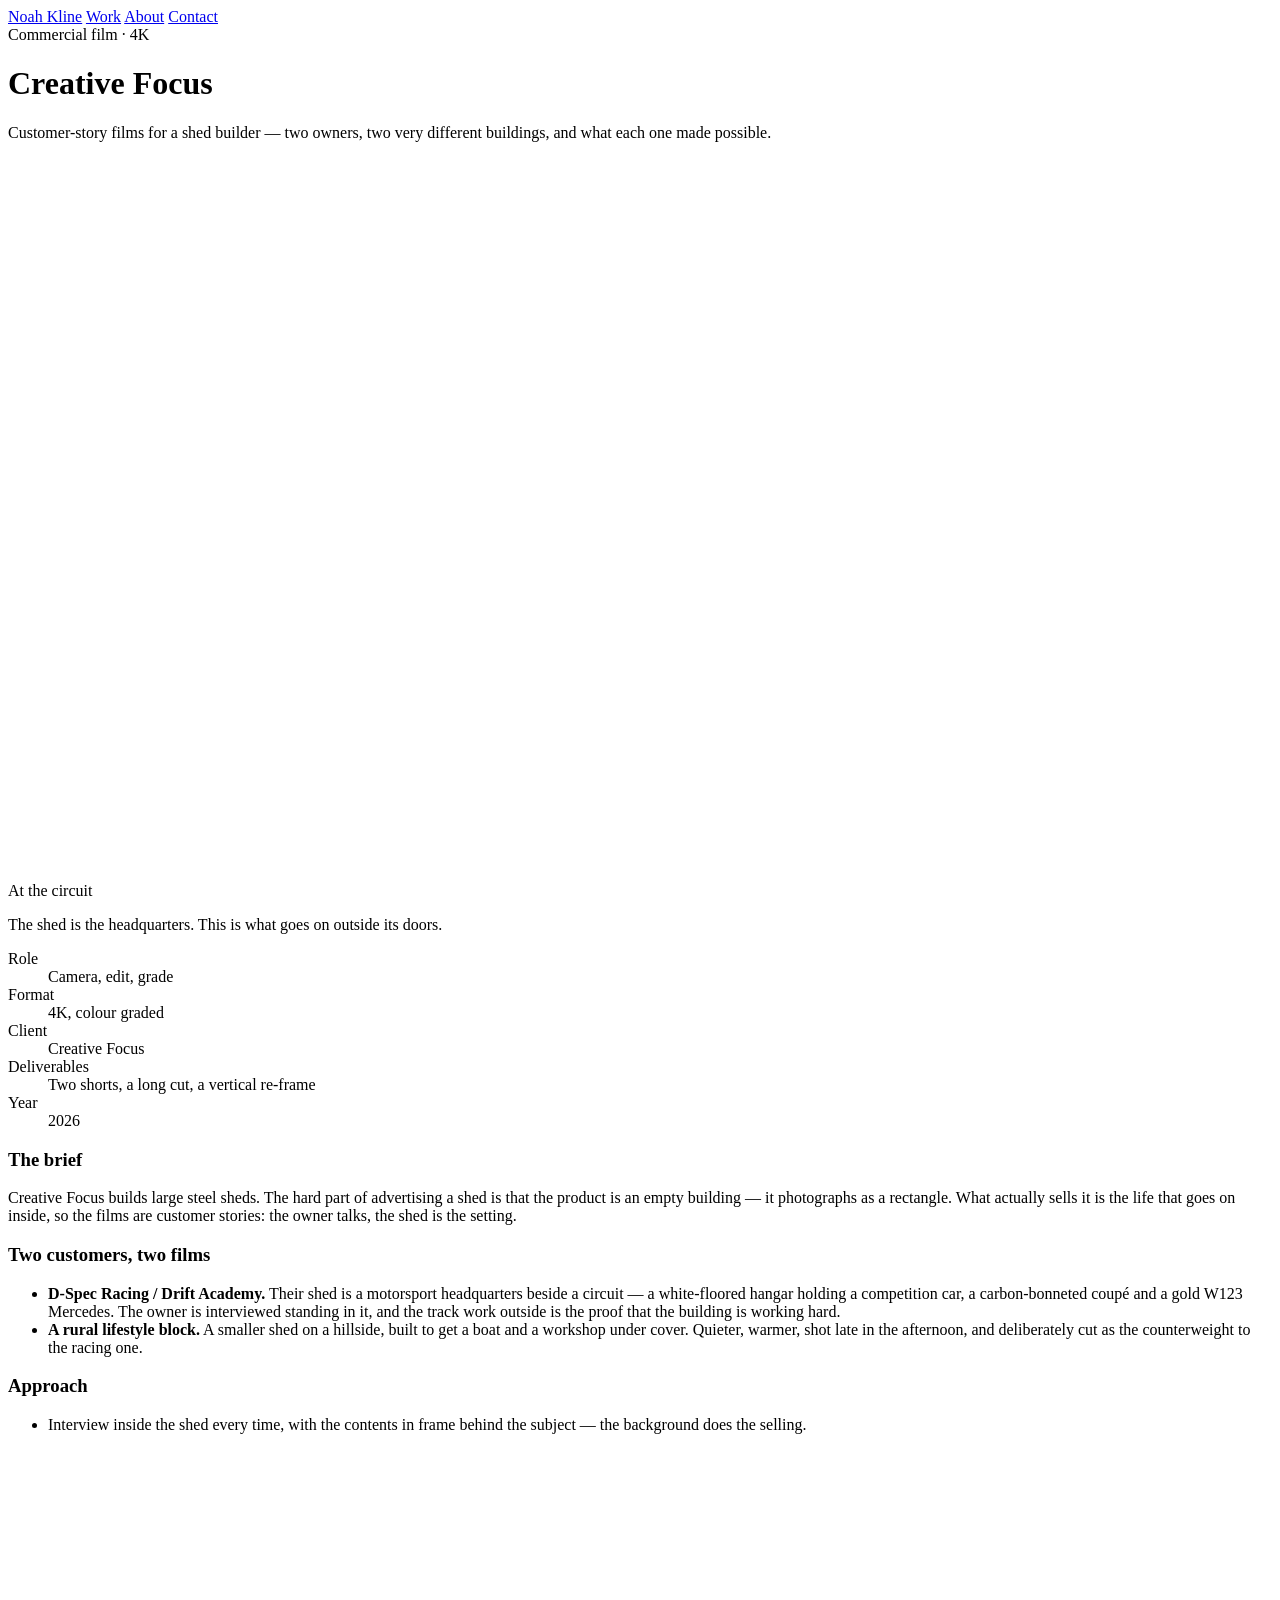
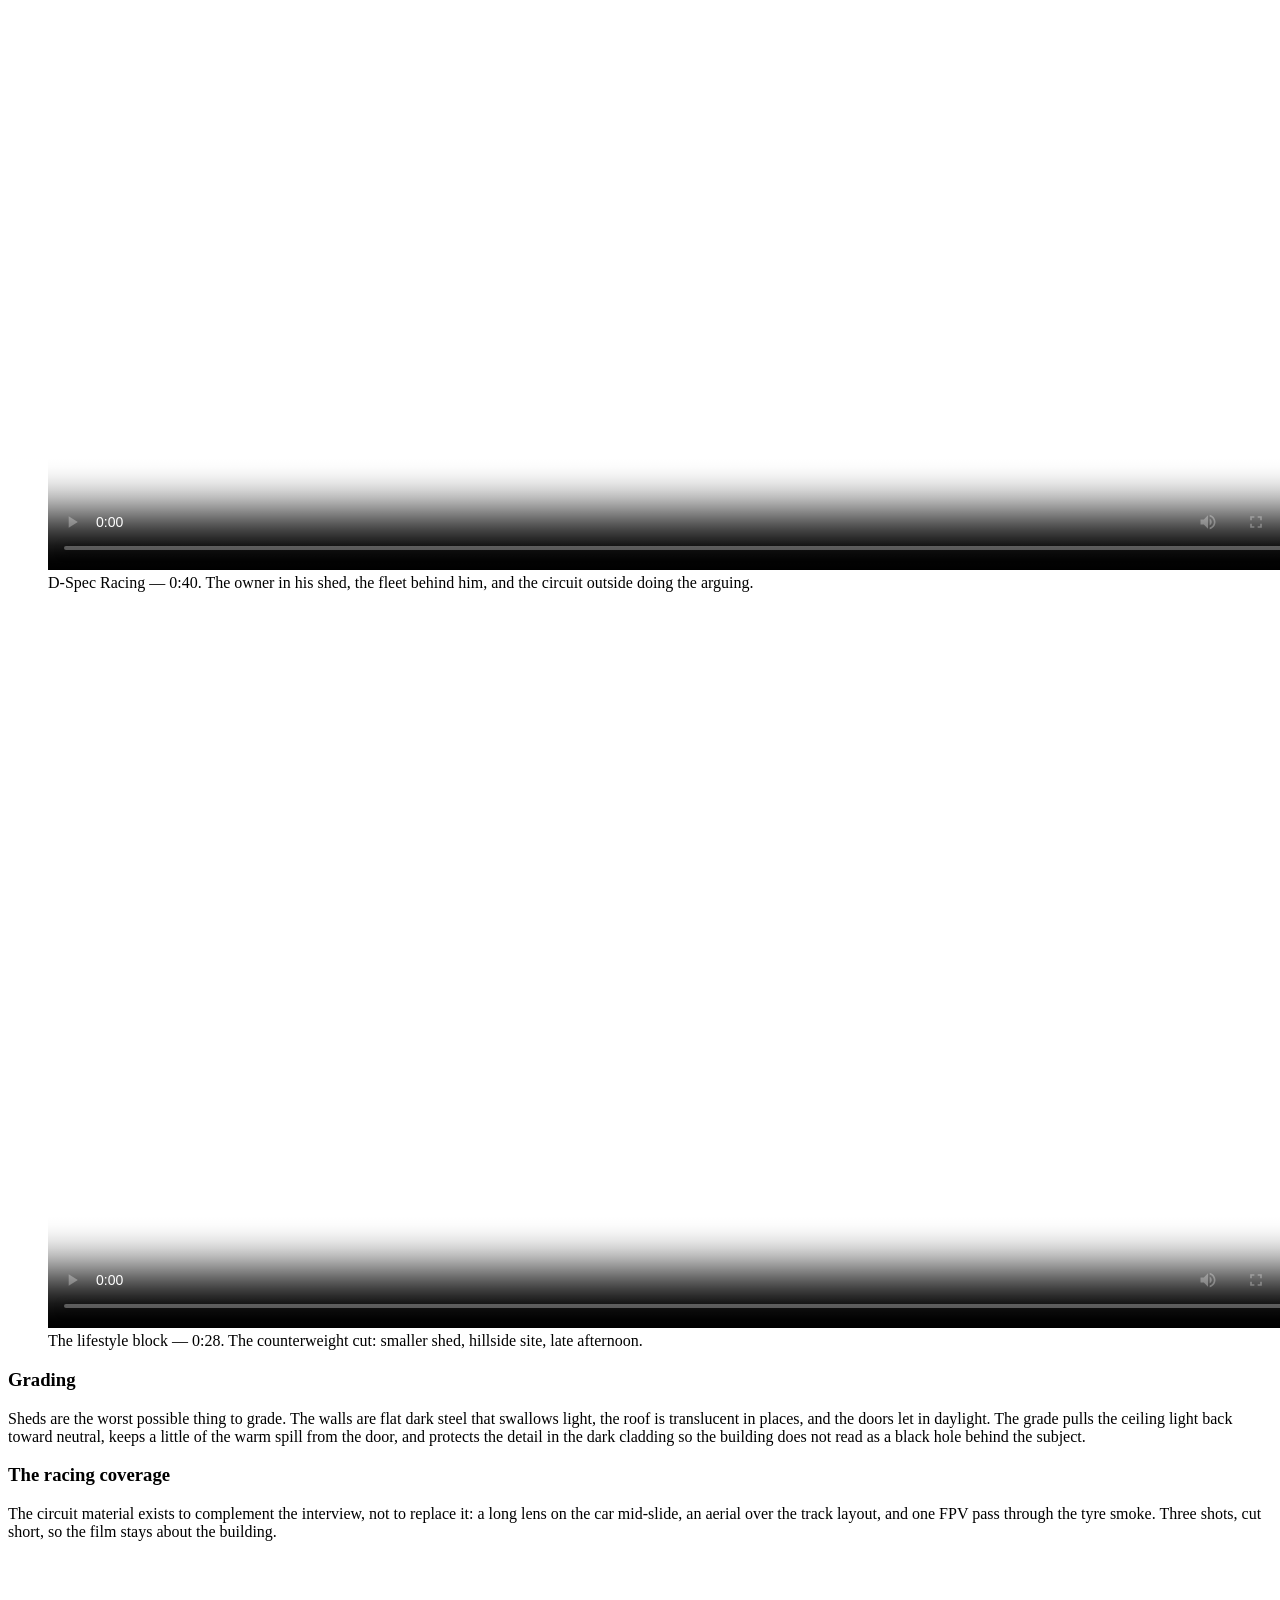
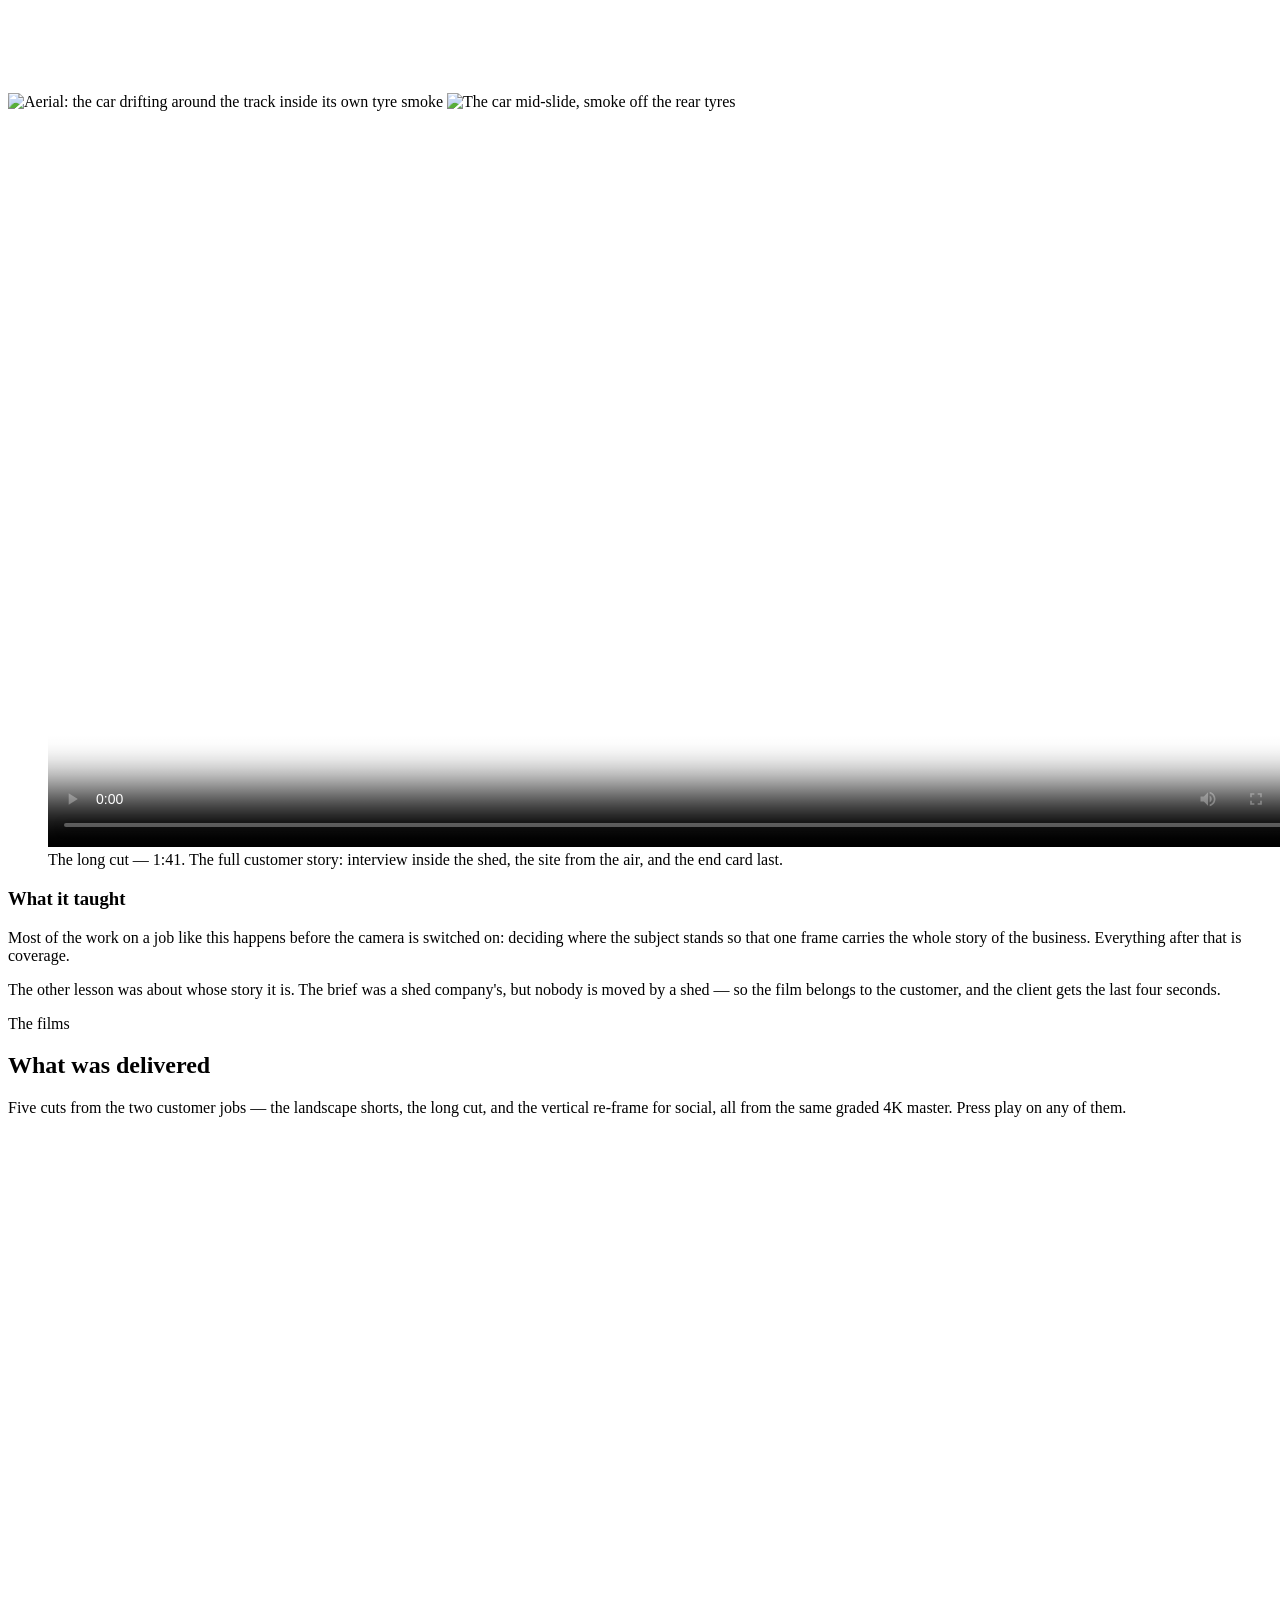
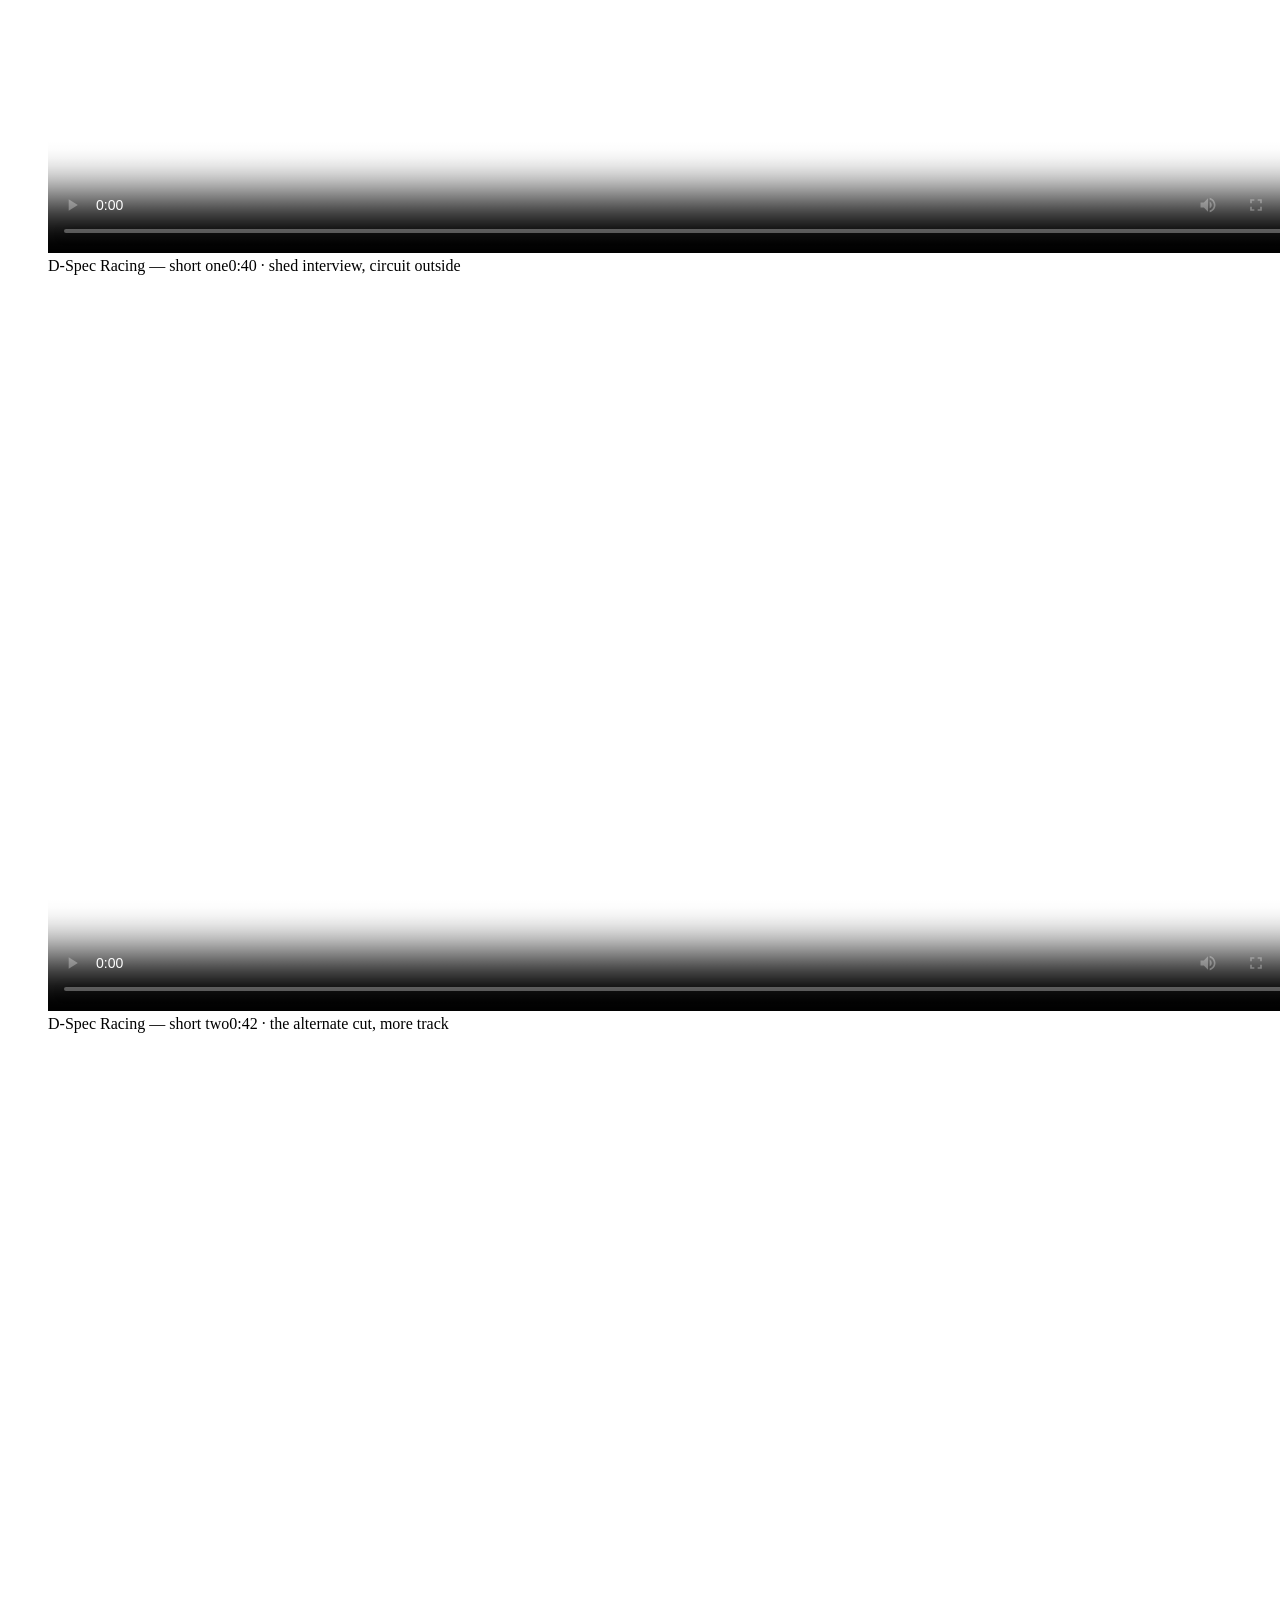
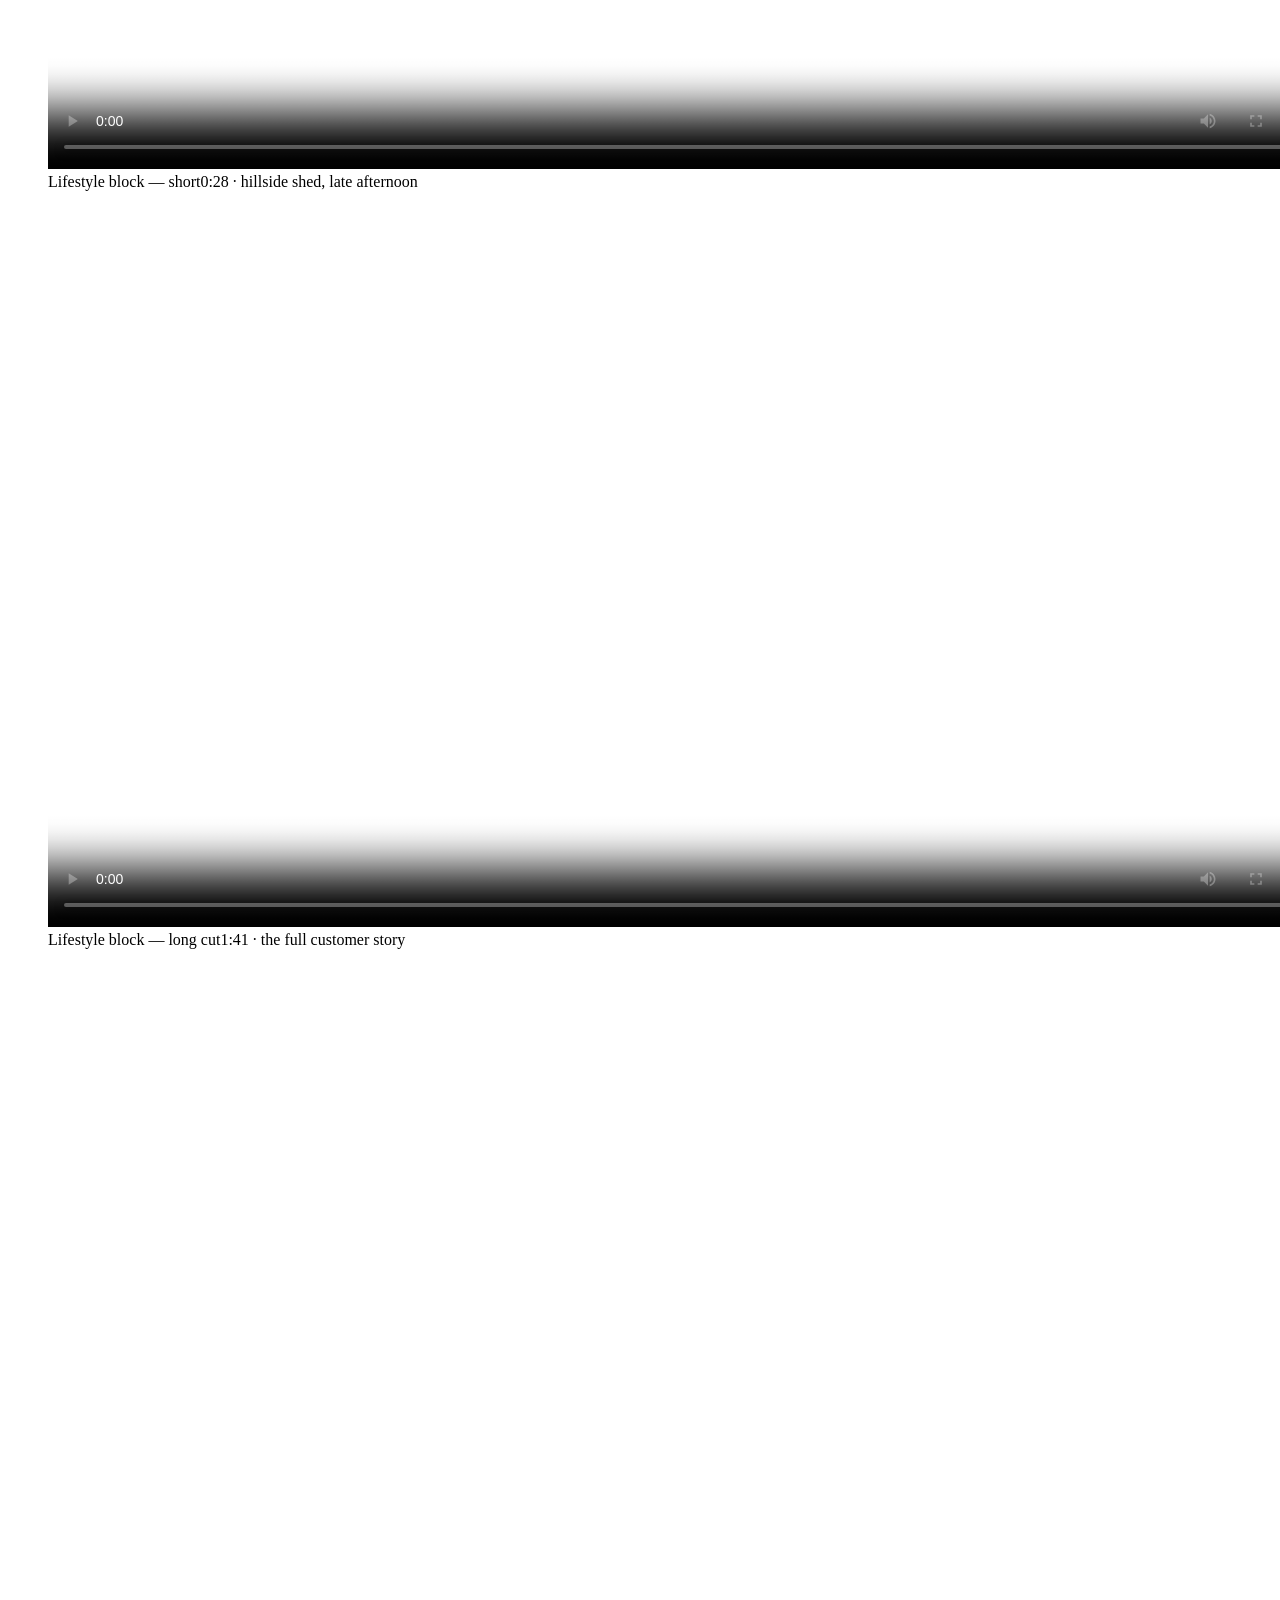
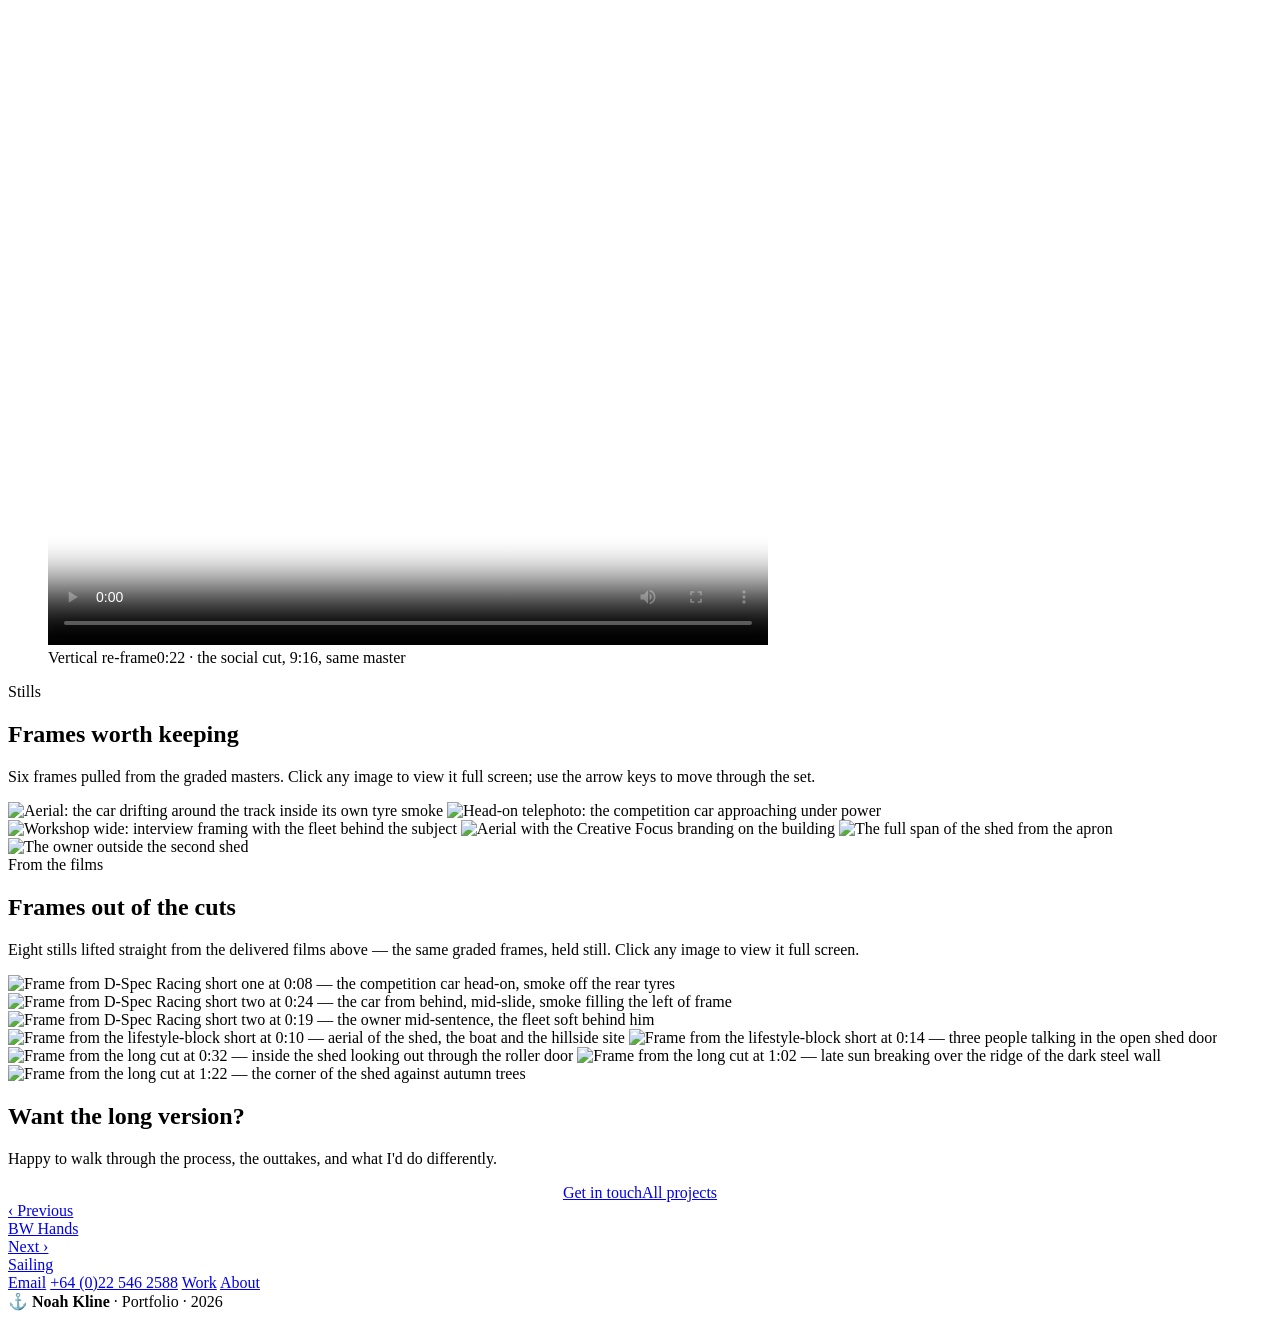
==== work/drifting.html @ 30f82f48 "Round 13+14: Creative Focus (drifting) page content edits" ====
<!DOCTYPE html>
<html lang="en">
<head>
<meta charset="UTF-8">
<meta name="viewport" content="width=device-width, initial-scale=1.0">
<title>Creative Focus — Noah Kline</title>
<meta name="description" content="Commercial customer-story films for Creative Focus: two shed owners, their buildings and what they keep in them. Shot and graded in 4K.">
<link rel="icon" href="../assets/favicon.svg" type="image/svg+xml">
<link rel="alternate icon" href="../assets/favicon-32.png" sizes="32x32">
<link rel="apple-touch-icon" href="../assets/apple-touch-icon.png">
<meta name="theme-color" content="#000000">
<meta property="og:type" content="article">
<meta property="og:site_name" content="Noah Kline">
<meta property="og:title" content="Creative Focus — Noah Kline">
<meta property="og:description" content="Commercial customer-story films for Creative Focus: two shed owners, their buildings and what they keep in them. Shot and graded in 4K.">
<meta property="og:image" content="../assets/og-image.jpg">
<meta property="og:image:width" content="1200">
<meta property="og:image:height" content="630">
<meta name="twitter:card" content="summary_large_image">
<meta name="twitter:title" content="Creative Focus — Noah Kline">
<meta name="twitter:description" content="Commercial customer-story films for Creative Focus: two shed owners, their buildings and what they keep in them. Shot and graded in 4K.">
<meta name="twitter:image" content="../assets/og-image.jpg">
<link rel="stylesheet" href="../assets/css/site.css">
</head>
<body>

<div class="grain" aria-hidden="true"></div>
<nav class="global">
  <a class="brand" href="../index.html">Noah Kline</a>
  <span class="nav-links">
    <a href="../index.html#work">Work</a>
    <a href="../index.html#about">About</a>
    <a href="../index.html#contact">Contact</a>
  </span>
</nav>

<header class="cs-hero">
  <div class="img-slot" style="background-image:url('../assets/drifting/hero.jpg'); background-position:center 45%;" aria-hidden="true"></div>
  <div class="scrim" aria-hidden="true"></div>
  <div class="content stagger in">
    <div class="kicker">Commercial film · 4K</div>
    <h1 class="t-hero">Creative Focus</h1>
    <p class="lead t-lead">Customer-story films for a shed builder — two owners, two very different buildings, and what each one made possible.</p>
  </div>
</header>

<!-- =====================================================================
     ROUND 8 (item 1b) — HERO SHOT: the same drifth265.mov used on the Lost
     Spring page, built with the APPROVED Sailing scroll-stage component.
     Nothing here is new engineering: it reuses .video-stage from
     assets/css/site.css and the [data-video-stage] progress handler in
     assets/js/site.js verbatim (both already attach generically via
     querySelectorAll, so no JS/CSS change was needed to use them here).
     The clip starts inset with a large corner radius and grows edge to edge
     as you scroll; --r7p defaults to 1 so a visitor with JS blocked simply
     gets the finished full-bleed frame.
     Same shipped file as Lost Spring: video/drift-h265.mp4, H.264, 42.008s,
     14.5 MB, NO audio track at all (see the Lost Spring comment for the
     transcode line and the Drive id).
     Reduced motion: the stylesheet drops the sticky/track/transform
     machinery and data-loop-video leaves the clip paused on its poster.
     ===================================================================== -->
<section class="video-stage" data-video-stage aria-label="FPV drone chase of a drift car at the circuit">
  <div class="vs-track">
    <div class="vs-sticky">
      <div class="vs-frame">
        <video data-loop-video muted loop playsinline preload="metadata" width="1280" height="720"
               poster="../video/drift-h265-poster.jpg"
               aria-label="FPV drone chase: a liveried drift car slides through its own tyre smoke around the circuit beside the shed">
          <source src="../video/drift-h265.mp4" type="video/mp4">
        </video>
        <div class="vs-scrim" aria-hidden="true"></div>
      </div>
      <div class="vs-copy">
        <div class="eyebrow">At the circuit</div>
        <p class="t-lead">The shed is the headquarters. This is what goes on outside its doors.</p>
      </div>
    </div>
  </div>
</section>

<section class="cs-meta reveal">
  <dl class="inner">
    <div><dt>Role</dt><dd>Camera, edit, grade</dd></div>
    <div><dt>Format</dt><dd>4K, colour graded</dd></div>
    <div><dt>Client</dt><dd>Creative Focus</dd></div>
    <div><dt>Deliverables</dt><dd>Two shorts, a long cut, a vertical re-frame</dd></div>
    <div><dt>Year</dt><dd>2026</dd></div>
  </dl>
</section>


<section class="section reveal">
  <div class="prose">
    <h3>The brief</h3>
    <p>Creative Focus builds large steel sheds. The hard part of advertising a shed is that the product is an empty building — it photographs as a rectangle. What actually sells it is the life that goes on inside, so the films are customer stories: the owner talks, the shed is the setting.</p>
    <!-- ROUND 13: Noah deleted "and the end card is the only place the brand speaks for
         itself." The preceding comma was dropped so the sentence closes cleanly. -->

    <h3>Two customers, two films</h3>
    <ul>
      <li><b>D-Spec Racing / Drift Academy.</b> Their shed is a motorsport headquarters beside a circuit — a white-floored hangar holding a competition car, a carbon-bonneted coupé and a gold W123 Mercedes. The owner is interviewed standing in it, and the track work outside is the proof that the building is working hard.</li>
      <li><b>A rural lifestyle block.</b> A smaller shed on a hillside, built to get a boat and a workshop under cover. Quieter, warmer, shot late in the afternoon, and deliberately cut as the counterweight to the racing one.</li>
    </ul>

    <h3>Approach</h3>
    <ul>
      <!-- ROUND 13: Noah deleted "so the dialogue does not have to." from this bullet
           (its comma went with it) and deleted the three bullets that followed
           (two framings / aerials / landscape-plus-vertical delivery). Approach is now
           a single bullet by his instruction. -->
      <li>Interview inside the shed every time, with the contents in frame behind the subject — the background does the selling.</li>
    </ul>
  </div>
</section>

<!-- =====================================================================
     ROUND 6 — this row was two frame-grab stills (garage-wide, shop-b).
     Both of those frames are still published in the stills row further down,
     so nothing is lost; the slot now carries the actual deliverables.
     These are graded cuts with a soundtrack, so they are click-to-play:
     nothing moves until the visitor asks, which makes them reduced-motion
     safe by construction with no prefers-reduced-motion branch needed.
     Sources: "Copy of Copy of Sky Short 1 CG 4k.mp4" and
     "Copy of Copy of Nail Short 1 CG 4k.mp4", Drive folder "Drifting".
     Ids and transcode settings are in TODO.md round 6.
     ===================================================================== -->
<div class="video-row cols-2 reveal">
  <figure>
    <video controls preload="metadata" playsinline width="1280" height="720"
           poster="../video/wss-sky-1-poster.jpg"
           aria-label="The D-Spec Racing short film, forty seconds">
      <source src="../video/wss-sky-1.mp4" type="video/mp4">
    </video>
    <figcaption>D-Spec Racing &mdash; 0:40. The owner in his shed, the fleet behind him, and the circuit outside doing the arguing.</figcaption>
  </figure>
  <figure>
    <video controls preload="metadata" playsinline width="1280" height="720"
           poster="../video/wss-nail-1-poster.jpg"
           aria-label="The lifestyle-block short film, twenty-eight seconds">
      <source src="../video/wss-nail-1.mp4" type="video/mp4">
    </video>
    <figcaption>The lifestyle block &mdash; 0:28. The counterweight cut: smaller shed, hillside site, late afternoon.</figcaption>
  </figure>
</div>

<section class="section reveal">
  <div class="prose">
    <h3>Grading</h3>
    <p>Sheds are the worst possible thing to grade. The walls are flat dark steel that swallows light, the roof is translucent in places, and the doors let in daylight. The grade pulls the ceiling light back toward neutral, keeps a little of the warm spill from the door, and protects the detail in the dark cladding so the building does not read as a black hole behind the subject.</p>

    <h3>The racing coverage</h3>
    <p>The circuit material exists to complement the interview, not to replace it: a long lens on the car mid-slide, an aerial over the track layout, and one FPV pass through the tyre smoke. Three shots, cut short, so the film stays about the building.</p>
  </div>
</section>

<!-- =====================================================================
     ROUND 3 (item 8) — THIRD SLOT IN THIS ROW.
     Slots 1 and 2 (shop-a, site-b) are unchanged: Noah confirmed those two.
     Slot 3 was site-c.jpg (a flat late-afternoon exterior). It is now a 5s
     muted loop instead of a photo, which is what Noah asked to try.

     Why this clip and not a drift car: the racing material in the shorts is
     cut at roughly 0.3-0.7s per shot, so nothing in it survives being looped
     — verified by sampling 5.5-11.0s at 0.35s intervals. The black-shed
     exterior at 24.4-29.4s is the one genuinely continuous, smoothly moving,
     evenly exposed span in the whole clip, and a shed builder's flagship
     building is the right subject for the slot anyway.
     Source: "Copy of Copy of Sky Short 1 CG 4k.mp4" @24.4s +5.0s, 540p.

     >>> TODO - BLOCKED ON NOAH <<<
     Noah has an award-winning photograph — a FINALIST in the National Youth
     Art Awards, New Zealand — that he wants in THIS slot. He has not yet sent
     or identified which file it is, and it must not be guessed at. When he
     provides it: drop the <video> below, put the photo back in as a plain
     <img> (keep data-lightbox on the row so it opens full screen), and give
     it a caption naming the award. Mirrored in TODO.md item 9.
     ===================================================================== -->
<!-- ROUND 6: slots 1 and 2 are now the two photographs Noah explicitly wants
     kept on the page - the drift car coming round the track, and the aerial of
     it circling inside its own smoke. Slot 3 is unchanged from round 3. -->
<div class="gallery cols-3 reveal" data-lightbox="Creative Focus">
  <img src="../assets/drifting/aerial-donut.jpg" alt="Aerial: the car drifting around the track inside its own tyre smoke" loading="lazy">
  <img src="../assets/drifting/drift-slide.jpg" alt="The car mid-slide, smoke off the rear tyres" loading="lazy">
  <video data-loop-video muted loop playsinline preload="metadata"
         poster="../video/wss-shed-poster.jpg"
         aria-label="Five-second loop: a slow move along the length of the black steel shed">
    <source src="../video/wss-shed.mp4" type="video/mp4">
  </video>
</div>

<!-- ROUND 6: the long cut, full width. 1:41, graded, with sound.
     Source: "Copy of Copy of Nail CG 4k.mp4". -->
<figure class="figure-full reveal">
  <video controls preload="metadata" playsinline width="1280" height="720"
         poster="../video/wss-nail-main-poster.jpg"
         aria-label="The long cut for the lifestyle-block customer, one minute forty-one">
    <source src="../video/wss-nail-main.mp4" type="video/mp4">
  </video>
  <figcaption>The long cut &mdash; 1:41. The full customer story: interview inside the shed, the site from the air, and the end card last.</figcaption>
</figure>

<section class="section reveal">
  <div class="prose">
    <h3>What it taught</h3>
    <p>Most of the work on a job like this happens before the camera is switched on: deciding where the subject stands so that one frame carries the whole story of the business. Everything after that is coverage.</p>
    <p>The other lesson was about whose story it is. The brief was a shed company's, but nobody is moved by a shed — so the film belongs to the customer, and the client gets the last four seconds.</p>
  </div>
</section>


<!-- =====================================================================
     FULL GALLERY (Round 3, item 7) — assets/js/lightbox.js
     ===================================================================== -->
<!-- =====================================================================
     ROUND 6 — "Every frame" was twenty frame-grab stills. It is now an index
     of the delivered films first, with a short row of stills kept underneath:
     the drift-around-track aerial and five other frames Noah wanted held on
     the page. Videos outnumber stills here by design.
     The stills row keeps data-lightbox so the viewer still pages the set.
     ===================================================================== -->
<section class="gallery-full reveal">
  <div class="gf-head">
    <div class="eyebrow">The films</div>
    <h2 class="t-display-md">What was delivered</h2>
    <p>Five cuts from the two customer jobs &mdash; the landscape shorts, the long cut, and the vertical re-frame for social, all from the same graded 4K master. Press play on any of them.</p>
  </div>
  <div class="video-grid">
    <figure>
      <video controls preload="metadata" playsinline width="1280" height="720" poster="../video/wss-sky-1-poster.jpg">
        <source src="../video/wss-sky-1.mp4" type="video/mp4">
      </video>
      <figcaption><span class="vg-name">D-Spec Racing &mdash; short one</span>0:40 &middot; shed interview, circuit outside</figcaption>
    </figure>
    <figure>
      <video controls preload="metadata" playsinline width="1280" height="720" poster="../video/wss-sky-2-poster.jpg">
        <source src="../video/wss-sky-2.mp4" type="video/mp4">
      </video>
      <figcaption><span class="vg-name">D-Spec Racing &mdash; short two</span>0:42 &middot; the alternate cut, more track</figcaption>
    </figure>
    <figure>
      <video controls preload="metadata" playsinline width="1280" height="720" poster="../video/wss-nail-1-poster.jpg">
        <source src="../video/wss-nail-1.mp4" type="video/mp4">
      </video>
      <figcaption><span class="vg-name">Lifestyle block &mdash; short</span>0:28 &middot; hillside shed, late afternoon</figcaption>
    </figure>
    <figure>
      <video controls preload="metadata" playsinline width="1280" height="720" poster="../video/wss-nail-main-poster.jpg">
        <source src="../video/wss-nail-main.mp4" type="video/mp4">
      </video>
      <figcaption><span class="vg-name">Lifestyle block &mdash; long cut</span>1:41 &middot; the full customer story</figcaption>
    </figure>
    <figure class="vg-vert">
      <video controls preload="metadata" playsinline width="720" height="1280" poster="../video/wss-broll-poster.jpg">
        <source src="../video/wss-broll.mp4" type="video/mp4">
      </video>
      <figcaption><span class="vg-name">Vertical re-frame</span>0:22 &middot; the social cut, 9:16, same master</figcaption>
    </figure>
  </div>

  <div class="gf-head" style="margin-top:var(--sp-xl)">
    <div class="eyebrow">Stills</div>
    <h2 class="t-display-md">Frames worth keeping</h2>
    <p>Six frames pulled from the graded masters. Click any image to view it full screen; use the arrow keys to move through the set.</p>
  </div>
  <div class="gf-grid" data-lightbox="Creative Focus">
    <img src="../assets/drifting/aerial-donut.jpg" alt="Aerial: the car drifting around the track inside its own tyre smoke" loading="lazy">
    <img src="../assets/drifting/drift-head-on.jpg" alt="Head-on telephoto: the competition car approaching under power" loading="lazy">
    <img src="../assets/drifting/garage-wide.jpg" alt="Workshop wide: interview framing with the fleet behind the subject" loading="lazy">
    <img src="../assets/drifting/aerial-branding.jpg" alt="Aerial with the Creative Focus branding on the building" loading="lazy">
    <img src="../assets/drifting/shed-long.jpg" alt="The full span of the shed from the apron" loading="lazy">
    <img src="../assets/drifting/site-d.jpg" alt="The owner outside the second shed" loading="lazy">
  </div>

  <!-- ===================================================================
       ROUND 7 — NEW. A second, smaller stills gallery sitting UNDER the
       video section, pulled straight out of the published films rather than
       out of the original camera masters. Eight frames, grabbed from the web
       encodes in video/ with ./_vidtool frames, so what is on screen here is
       exactly what plays above it. Timecodes are in the alt text and in
       TODO.md round 7. Same data-lightbox album value as every other row on
       the page, so the viewer still pages through the whole project.
       Files: assets/drifting/film-*.jpg (1280x720).
       =================================================================== -->
  <div class="gf-head" style="margin-top:var(--sp-xl)">
    <div class="eyebrow">From the films</div>
    <h2 class="t-display-md">Frames out of the cuts</h2>
    <p>Eight stills lifted straight from the delivered films above &mdash; the same graded frames, held still. Click any image to view it full screen.</p>
  </div>
  <div class="gf-grid" data-lightbox="Creative Focus">
    <img src="../assets/drifting/film-dspec-car.jpg" alt="Frame from D-Spec Racing short one at 0:08 &mdash; the competition car head-on, smoke off the rear tyres" loading="lazy">
    <img src="../assets/drifting/film-dspec-slide.jpg" alt="Frame from D-Spec Racing short two at 0:24 &mdash; the car from behind, mid-slide, smoke filling the left of frame" loading="lazy">
    <img src="../assets/drifting/film-dspec-owner.jpg" alt="Frame from D-Spec Racing short two at 0:19 &mdash; the owner mid-sentence, the fleet soft behind him" loading="lazy">
    <img src="../assets/drifting/film-block-aerial.jpg" alt="Frame from the lifestyle-block short at 0:10 &mdash; aerial of the shed, the boat and the hillside site" loading="lazy">
    <img src="../assets/drifting/film-block-door.jpg" alt="Frame from the lifestyle-block short at 0:14 &mdash; three people talking in the open shed door" loading="lazy">
    <img src="../assets/drifting/film-block-interior.jpg" alt="Frame from the long cut at 0:32 &mdash; inside the shed looking out through the roller door" loading="lazy">
    <img src="../assets/drifting/film-block-sunflare.jpg" alt="Frame from the long cut at 1:02 &mdash; late sun breaking over the ridge of the dark steel wall" loading="lazy">
    <img src="../assets/drifting/film-block-autumn.jpg" alt="Frame from the long cut at 1:22 &mdash; the corner of the shed against autumn trees" loading="lazy">
  </div>
</section>

<!-- ROUND 6: the original twenty-still "Every frame" grid was removed here.
     Six of those frames are published in the "Frames worth keeping" row above;
     every remaining file still exists in assets/drifting/ and can be restored
     from git history if Noah wants more of them back. -->

<section class="section center band reveal">
  <h2 class="t-display-md">Want the long version?</h2>
  <p class="body">Happy to walk through the process, the outtakes, and what I'd do differently.</p>
  <div class="cta-row" style="display:flex;gap:var(--sp-sm);justify-content:center;flex-wrap:wrap;margin-top:var(--sp-lg)">
    <a class="btn btn-primary magnetic" href="mailto:persnalfornak@gmail.com">Get in touch</a>
    <a class="btn btn-ghost magnetic" href="../index.html#work">All projects</a>
  </div>
</section>

<nav class="pager reveal" aria-label="More projects">
  <a href="bw-hands.html"><div class="dir">&lsaquo; Previous</div><div class="name">BW Hands</div></a>
  <a href="sailing.html"><div class="dir">Next &rsaquo;</div><div class="name">Sailing</div></a>
</nav>
<footer class="site" id="contact">
  <div class="links">
    <a href="mailto:persnalfornak@gmail.com">Email</a>
    <!-- ROUND 13: display format now +64 (0)22 546 2588; tel: href stays dialable. -->
    <a href="tel:+64225462588">+64 (0)22 546 2588</a>
    <a href="../index.html#work">Work</a>
    <a href="../index.html#about">About</a>
  </div>
  &#9875; <b>Noah Kline</b> &middot; Portfolio &middot; 2026
</footer>

<script src="../assets/js/site.js"></script>
<script src="../assets/js/lightbox.js"></script>
<!-- OPTIONAL: magnetic buttons. Delete this one line to remove the effect. -->
<script src="../assets/js/magnetic.js"></script>
</body>
</html>
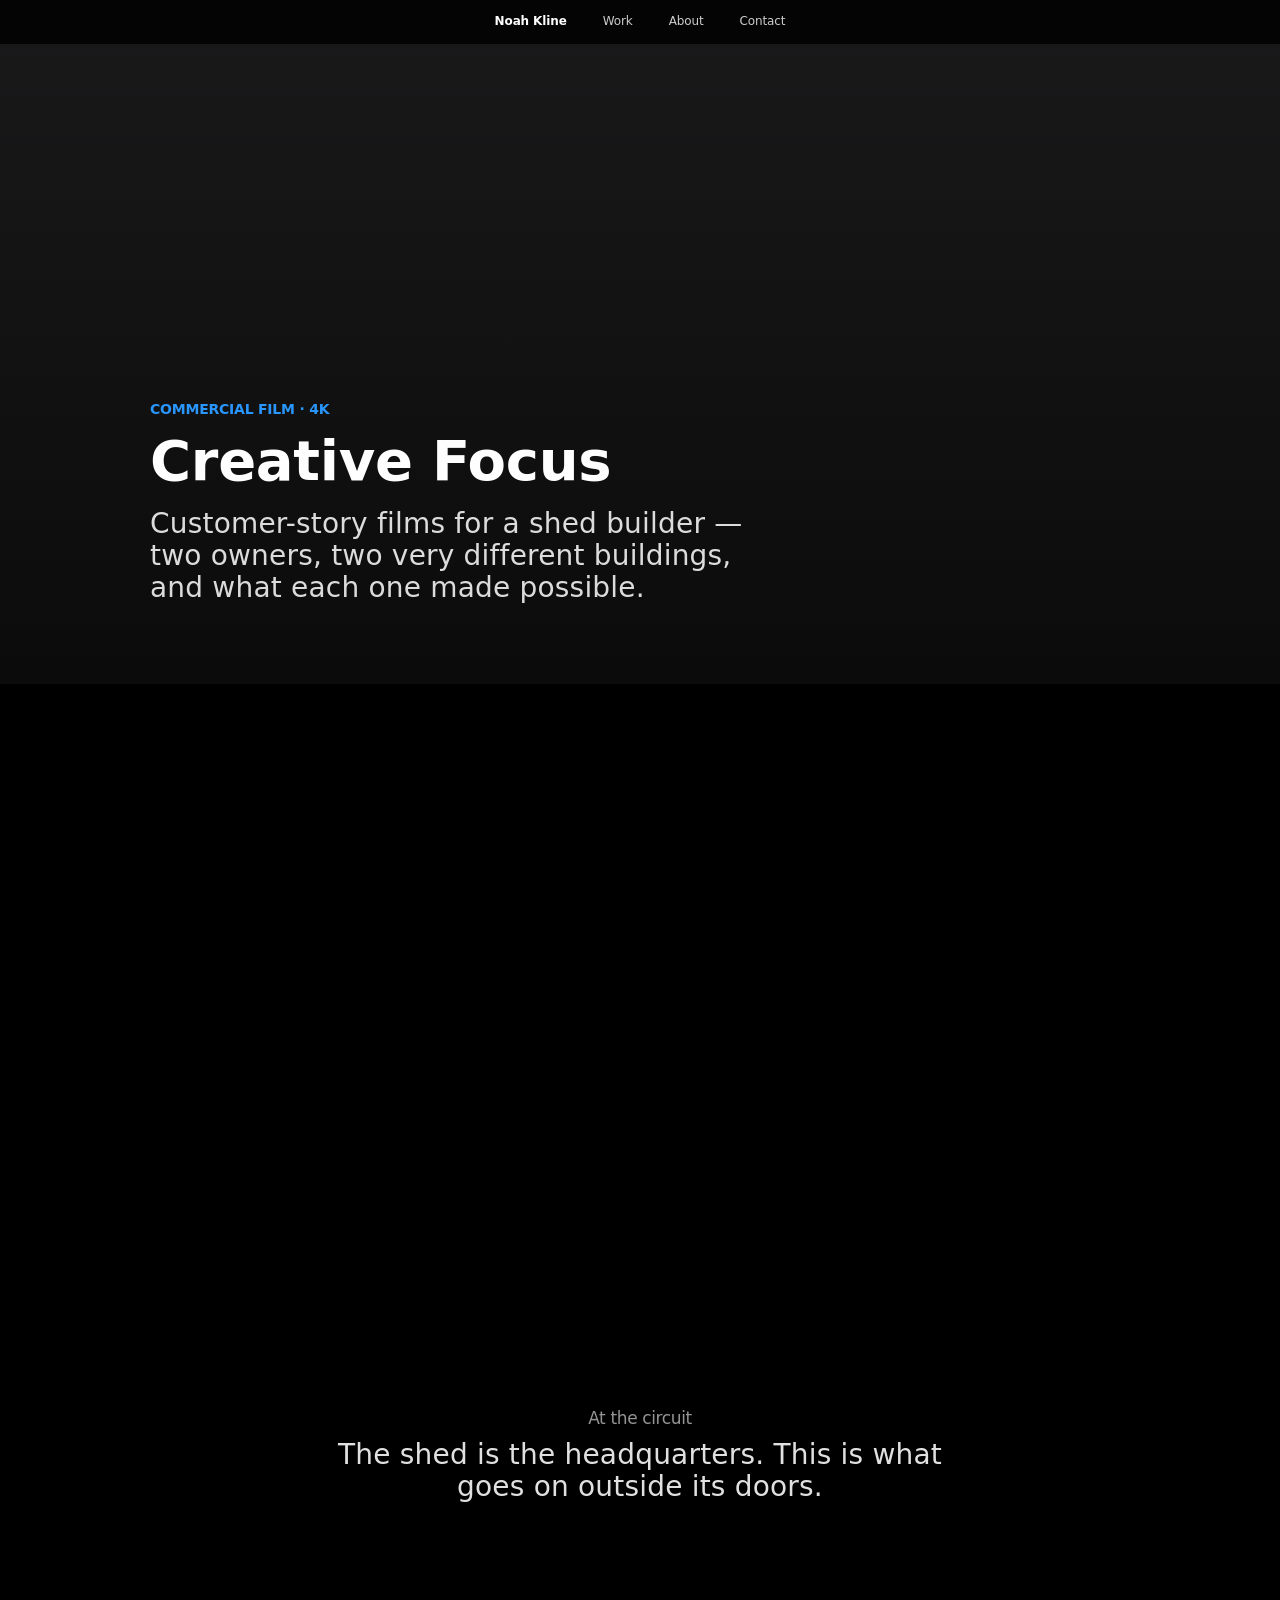
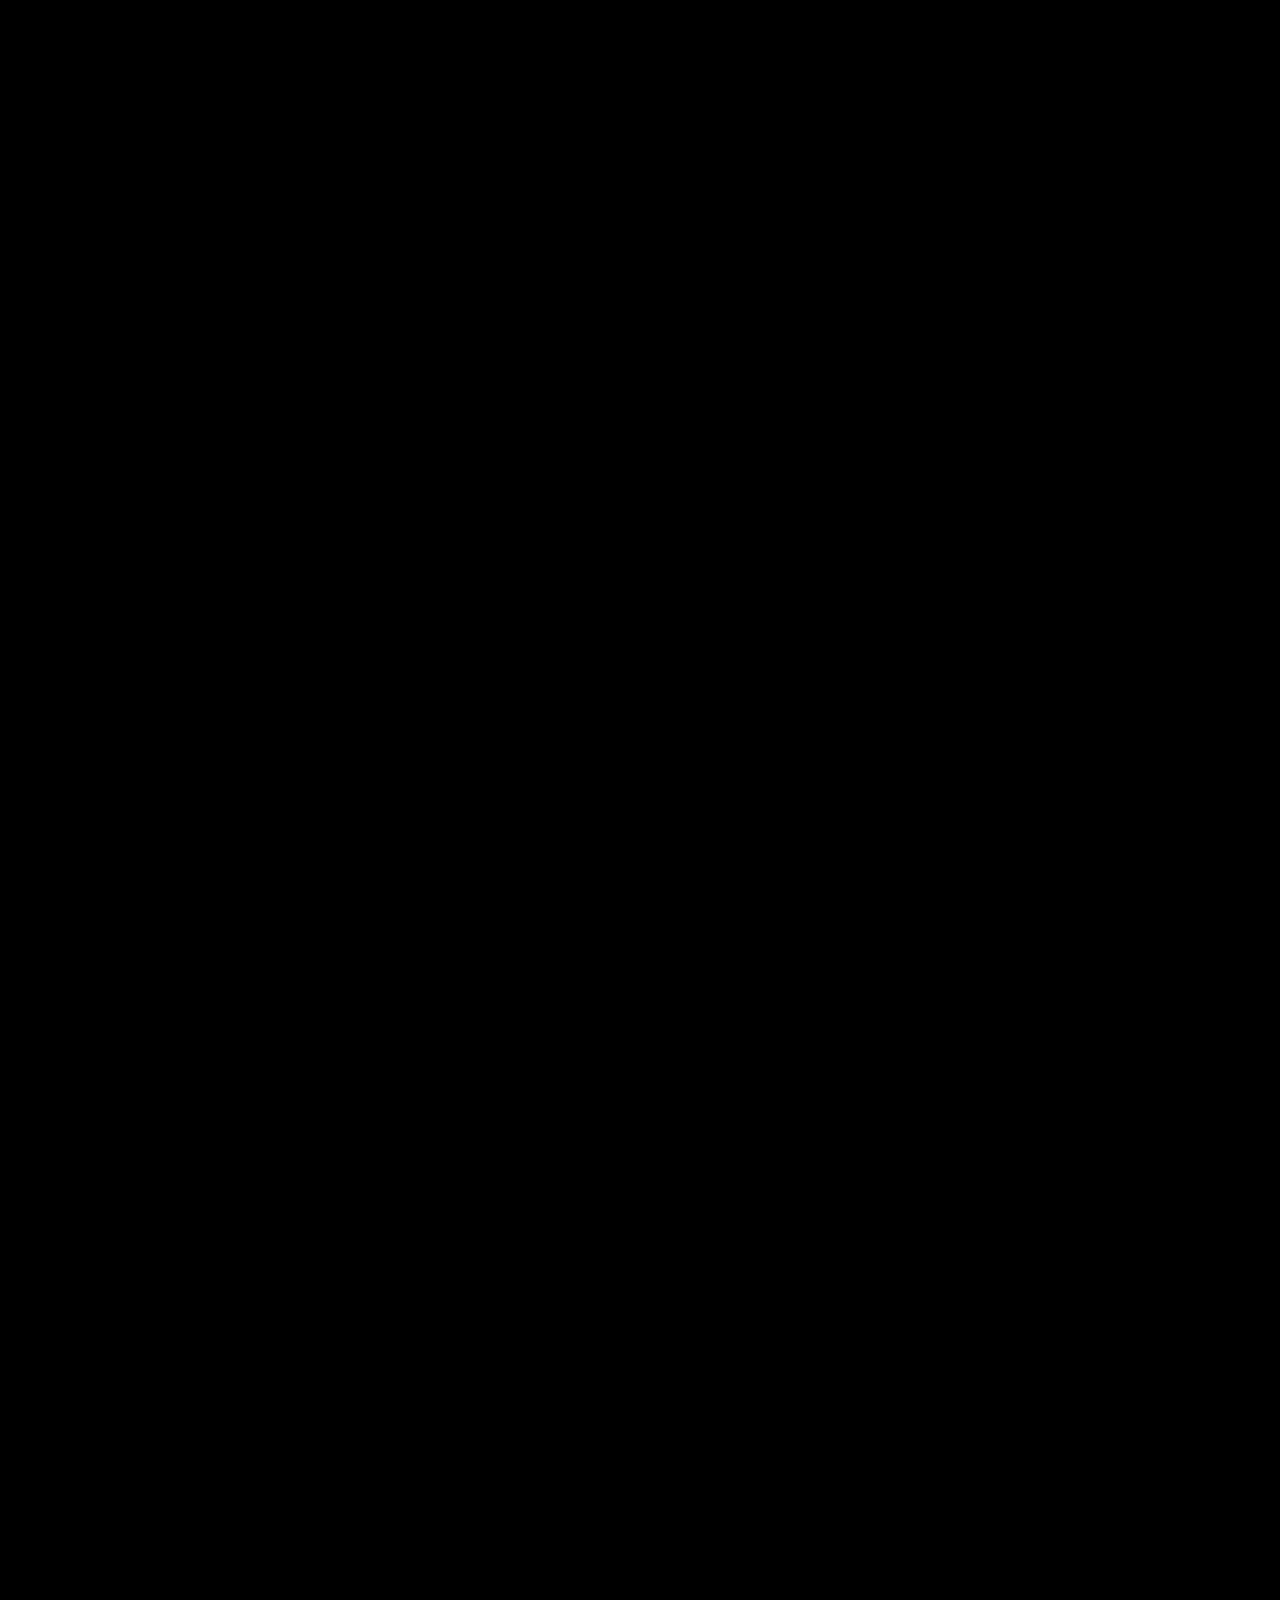
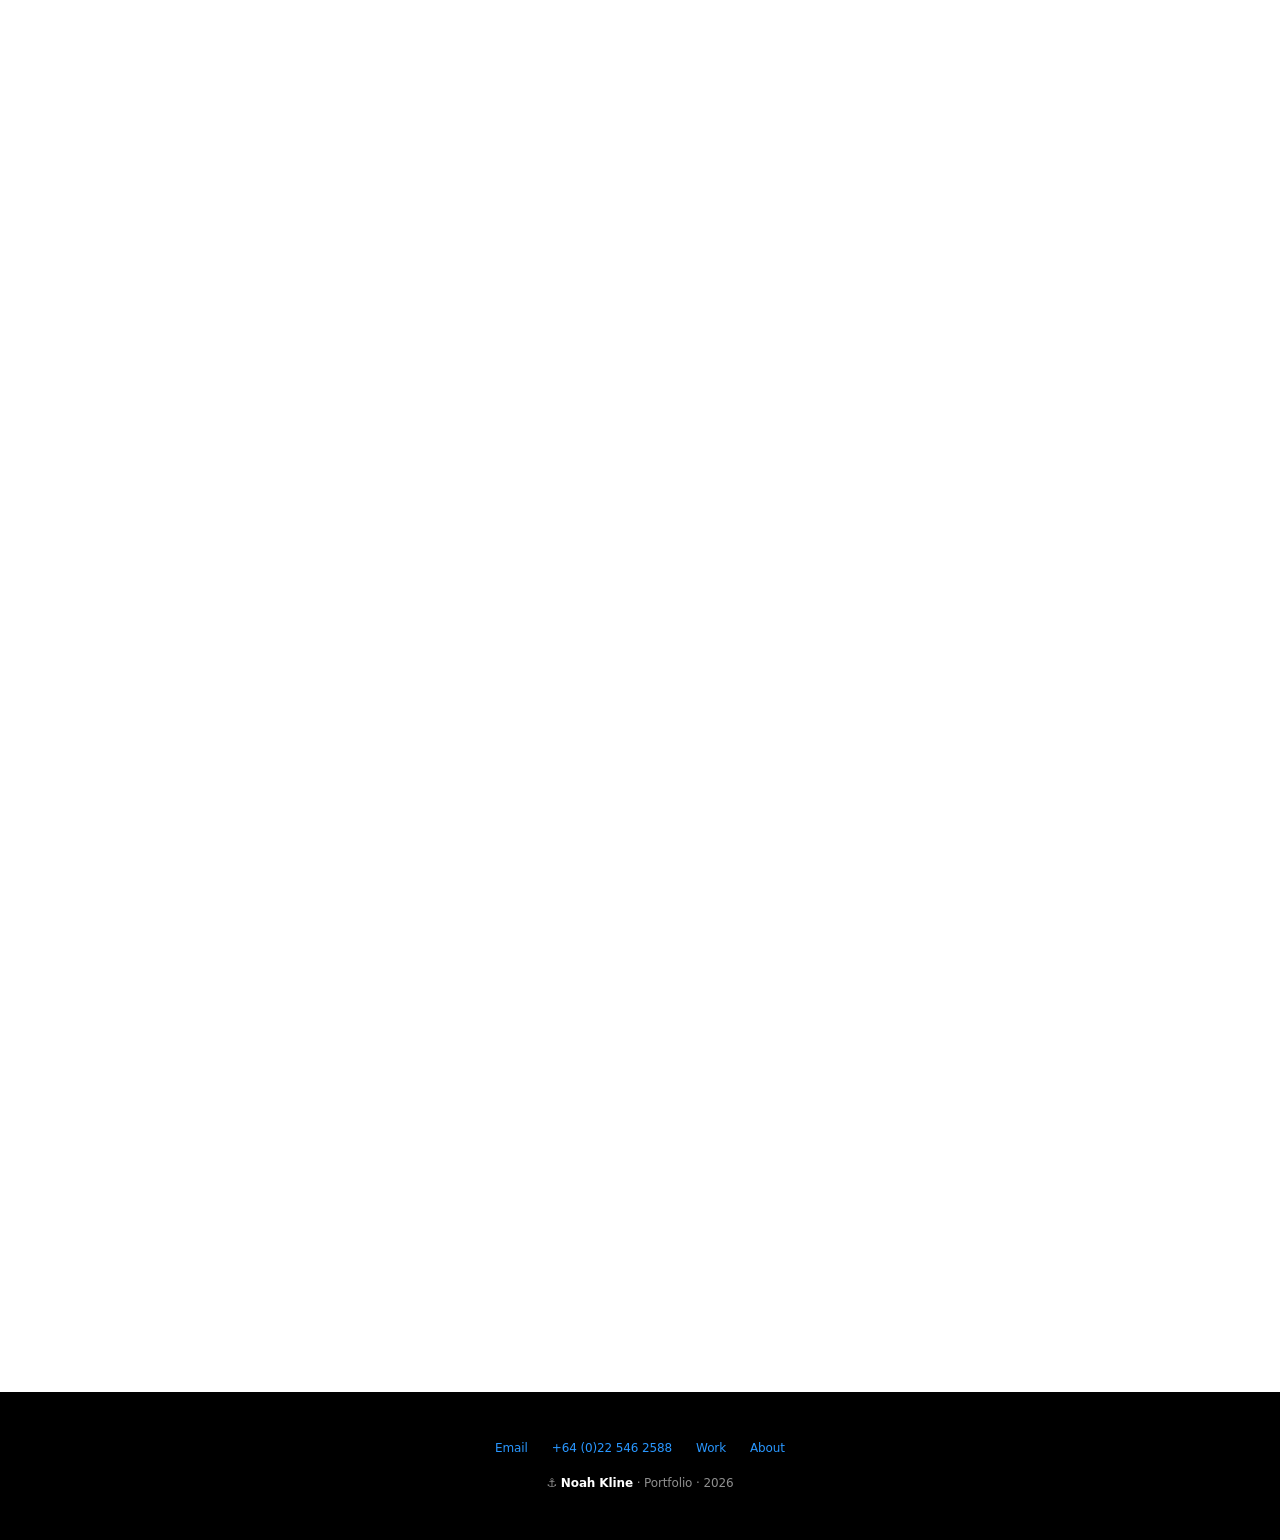
==== commit 839b1e81: "Fix: restore work/ directory accidentally deleted in Round 18 (incomplete clone caused git add -A to" ====
--- a/work/drifting.html
+++ b/work/drifting.html
@@ -83,7 +83,7 @@
   <dl class="inner">
     <div><dt>Role</dt><dd>Camera, edit, grade</dd></div>
     <div><dt>Format</dt><dd>4K, colour graded</dd></div>
-    <div><dt>Client</dt><dd>Creative Focus</dd></div>
+    <div><dt>Client</dt><dd>Wide Span Sheds</dd></div>
     <div><dt>Deliverables</dt><dd>Two shorts, a long cut, a vertical re-frame</dd></div>
     <div><dt>Year</dt><dd>2026</dd></div>
   </dl>
@@ -93,7 +93,7 @@
 <section class="section reveal">
   <div class="prose">
     <h3>The brief</h3>
-    <p>Creative Focus builds large steel sheds. The hard part of advertising a shed is that the product is an empty building — it photographs as a rectangle. What actually sells it is the life that goes on inside, so the films are customer stories: the owner talks, the shed is the setting.</p>
+    <p>Wide Span Sheds builds large industrial sheds. The hard part of advertising a shed is that the product is an empty building — it photographs as a rectangle. What actually sells it is the life that goes on inside, so the films are customer stories: the owner talks, the shed is the setting. Filmed for <a href="https://www.instagram.com/creativefocusnz/" target="_blank" rel="noopener">Creative Focus</a> (<a href="https://www.instagram.com/creativefocusnz/" target="_blank" rel="noopener">@creativefocusnz</a>), where I work as assistant camera and drone operator.</p>
     <!-- ROUND 13: Noah deleted "and the end card is the only place the brand speaks for
          itself." The preceding comma was dropped so the sentence closes cleanly. -->
 
@@ -132,7 +132,7 @@
            aria-label="The D-Spec Racing short film, forty seconds">
       <source src="../video/wss-sky-1.mp4" type="video/mp4">
     </video>
-    <figcaption>D-Spec Racing &mdash; 0:40. The owner in his shed, the fleet behind him, and the circuit outside doing the arguing.</figcaption>
+    <figcaption>D-Spec Racing &mdash; 0:40. The owner in his shed, the fleet behind him, and the circuit outside doing the arguing.<br><small>Edited and produced by Creative Focus. Noah assisted as camera/drone operator.</small></figcaption>
   </figure>
   <figure>
     <video controls preload="metadata" playsinline width="1280" height="720"
@@ -140,7 +140,7 @@
            aria-label="The lifestyle-block short film, twenty-eight seconds">
       <source src="../video/wss-nail-1.mp4" type="video/mp4">
     </video>
-    <figcaption>The lifestyle block &mdash; 0:28. The counterweight cut: smaller shed, hillside site, late afternoon.</figcaption>
+    <figcaption>The lifestyle block &mdash; 0:28. The counterweight cut: smaller shed, hillside site, late afternoon.<br><small>Edited and produced by Creative Focus. Noah assisted as camera/drone operator.</small></figcaption>
   </figure>
 </div>
 
@@ -197,7 +197,7 @@
          aria-label="The long cut for the lifestyle-block customer, one minute forty-one">
     <source src="../video/wss-nail-main.mp4" type="video/mp4">
   </video>
-  <figcaption>The long cut &mdash; 1:41. The full customer story: interview inside the shed, the site from the air, and the end card last.</figcaption>
+  <figcaption>The long cut &mdash; 1:41. The full customer story: interview inside the shed, the site from the air, and the end card last.<br><small>Edited and produced by Creative Focus. Noah assisted as camera/drone operator.</small></figcaption>
 </figure>
 
 <section class="section reveal">
@@ -230,31 +230,31 @@
       <video controls preload="metadata" playsinline width="1280" height="720" poster="../video/wss-sky-1-poster.jpg">
         <source src="../video/wss-sky-1.mp4" type="video/mp4">
       </video>
-      <figcaption><span class="vg-name">D-Spec Racing &mdash; short one</span>0:40 &middot; shed interview, circuit outside</figcaption>
+      <figcaption><span class="vg-name">D-Spec Racing &mdash; short one</span>0:40 &middot; shed interview, circuit outside<br><small>Edited and produced by Creative Focus. Noah assisted as camera/drone operator.</small></figcaption>
     </figure>
     <figure>
       <video controls preload="metadata" playsinline width="1280" height="720" poster="../video/wss-sky-2-poster.jpg">
         <source src="../video/wss-sky-2.mp4" type="video/mp4">
       </video>
-      <figcaption><span class="vg-name">D-Spec Racing &mdash; short two</span>0:42 &middot; the alternate cut, more track</figcaption>
+      <figcaption><span class="vg-name">D-Spec Racing &mdash; short two</span>0:42 &middot; the alternate cut, more track<br><small>Edited and produced by Creative Focus. Noah assisted as camera/drone operator.</small></figcaption>
     </figure>
     <figure>
       <video controls preload="metadata" playsinline width="1280" height="720" poster="../video/wss-nail-1-poster.jpg">
         <source src="../video/wss-nail-1.mp4" type="video/mp4">
       </video>
-      <figcaption><span class="vg-name">Lifestyle block &mdash; short</span>0:28 &middot; hillside shed, late afternoon</figcaption>
+      <figcaption><span class="vg-name">Lifestyle block &mdash; short</span>0:28 &middot; hillside shed, late afternoon<br><small>Edited and produced by Creative Focus. Noah assisted as camera/drone operator.</small></figcaption>
     </figure>
     <figure>
       <video controls preload="metadata" playsinline width="1280" height="720" poster="../video/wss-nail-main-poster.jpg">
         <source src="../video/wss-nail-main.mp4" type="video/mp4">
       </video>
-      <figcaption><span class="vg-name">Lifestyle block &mdash; long cut</span>1:41 &middot; the full customer story</figcaption>
+      <figcaption><span class="vg-name">Lifestyle block &mdash; long cut</span>1:41 &middot; the full customer story<br><small>Edited and produced by Creative Focus. Noah assisted as camera/drone operator.</small></figcaption>
     </figure>
     <figure class="vg-vert">
       <video controls preload="metadata" playsinline width="720" height="1280" poster="../video/wss-broll-poster.jpg">
         <source src="../video/wss-broll.mp4" type="video/mp4">
       </video>
-      <figcaption><span class="vg-name">Vertical re-frame</span>0:22 &middot; the social cut, 9:16, same master</figcaption>
+      <figcaption><span class="vg-name">Vertical re-frame</span>0:22 &middot; the social cut, 9:16, same master<br><small>Edited and produced by Creative Focus. Noah assisted as camera/drone operator.</small></figcaption>
     </figure>
   </div>
 
--- a/assets/css/site.css
+++ b/assets/css/site.css
@@ -0,0 +1,804 @@
+/* ===========================================================================
+   Noah Kline — Portfolio
+   Shared stylesheet. Design language: Apple (see projects/design-references/apple-DESIGN.md).
+   Token names map 1:1 to that document. Never inline a hex — add a token instead.
+   =========================================================================== */
+
+/* ---------- Tokens ---------- */
+:root {
+  /* color */
+  --primary:#0066cc; --primary-focus:#0071e3; --primary-on-dark:#2997ff;
+  --ink:#1d1d1f; --body-on-dark:#ffffff; --body-muted:#cccccc;
+  --ink-muted-80:#333333; --ink-muted-48:#7a7a7a;
+  --divider-soft:#f0f0f0; --hairline:#e0e0e0;
+  --canvas:#ffffff; --canvas-parchment:#f5f5f7; --surface-pearl:#fafafc;
+  --surface-tile-1:#272729; --surface-tile-2:#2a2a2c; --surface-tile-3:#252527;
+  --surface-black:#000000; --surface-chip-translucent:#d2d2d7;
+
+  /* spacing */
+  --sp-xxs:4px; --sp-xs:8px; --sp-sm:12px; --sp-md:17px;
+  --sp-lg:24px; --sp-xl:32px; --sp-xxl:48px; --sp-section:80px;
+
+  /* radius */
+  --r-none:0px; --r-xs:5px; --r-sm:8px; --r-md:11px; --r-lg:18px; --r-pill:9999px;
+
+  /* type stacks */
+  --font-display:'SF Pro Display',system-ui,-apple-system,BlinkMacSystemFont,sans-serif;
+  --font-text:'SF Pro Text',system-ui,-apple-system,BlinkMacSystemFont,sans-serif;
+
+  /* motion */
+  --ease:cubic-bezier(.2,.7,.2,1);
+
+  /* chrome */
+  --nav-h:44px;
+}
+
+/* ---------- Reset ---------- */
+* { box-sizing:border-box; margin:0; padding:0; }
+html { scroll-behavior:smooth; -webkit-text-size-adjust:100%; }
+@media (prefers-reduced-motion: reduce) { html { scroll-behavior:auto; } }
+body {
+  font-family:var(--font-text); font-size:17px; font-weight:400; line-height:1.47;
+  letter-spacing:-0.374px; background:var(--canvas); color:var(--ink);
+  -webkit-font-smoothing:antialiased;
+}
+img, video { display:block; max-width:100%; }
+a { color:var(--primary); }
+:focus-visible { outline:2px solid var(--primary-focus); outline-offset:3px; }
+
+/* ---------- Type utilities ---------- */
+.t-hero    { font-family:var(--font-display); font-weight:600; font-size:clamp(34px,7.5vw,56px); line-height:1.07; letter-spacing:-0.28px; }
+.t-display { font-family:var(--font-display); font-weight:600; font-size:clamp(30px,4.4vw,40px); line-height:1.1;  letter-spacing:0; }
+.t-display-md { font-family:var(--font-text); font-weight:600; font-size:clamp(24px,3.4vw,34px); line-height:1.2; letter-spacing:-0.374px; }
+.t-lead    { font-family:var(--font-display); font-weight:400; font-size:clamp(20px,2.6vw,28px); line-height:1.14; letter-spacing:0.196px; }
+.t-lead-airy { font-family:var(--font-text); font-weight:300; font-size:clamp(19px,2.2vw,24px); line-height:1.5; letter-spacing:0; }
+.t-tagline { font-family:var(--font-display); font-weight:600; font-size:21px; line-height:1.19; letter-spacing:0.231px; }
+.t-body    { font-size:17px; font-weight:400; line-height:1.47; letter-spacing:-0.374px; }
+.t-caption { font-size:14px; font-weight:400; line-height:1.43; letter-spacing:-0.224px; }
+.t-fine    { font-size:12px; font-weight:400; line-height:1.3; letter-spacing:-0.12px; }
+.muted     { color:var(--ink-muted-80); }
+.on-dark .muted, .tile.dark .muted { color:var(--body-muted); }
+
+/* ---------- Motion primitives (reduced-motion safe) ---------- */
+/* Animations only exist inside this guard; with reduce, everything is already final-state. */
+@media (prefers-reduced-motion: no-preference) {
+  .reveal { opacity:0; transform:translateY(28px); transition:opacity .9s var(--ease), transform .9s var(--ease); }
+  .reveal.in { opacity:1; transform:translateY(0); }
+
+  .stagger > * { opacity:0; transform:translateY(22px); transition:opacity .8s var(--ease), transform .8s var(--ease); }
+  .stagger.in > * { opacity:1; transform:translateY(0); }
+  .stagger.in > *:nth-child(1){transition-delay:.05s}
+  .stagger.in > *:nth-child(2){transition-delay:.18s}
+  .stagger.in > *:nth-child(3){transition-delay:.31s}
+  .stagger.in > *:nth-child(4){transition-delay:.44s}
+
+  /* Ken Burns: image eases out of an over-scale as its tile enters view */
+  .tile .img-slot { transform:scale(1.15); transition:transform 1.6s var(--ease); }
+  .tile.in .img-slot { transform:scale(1.0); }
+  .tile:hover .img-slot { transform:scale(1.04); }
+}
+
+/* ---------- Film grain overlay (Phase 3) -----------------------------------
+   One fixed, pointer-transparent layer over the whole document.
+   Static SVG fractal-noise data URI: rasterised once by the compositor, no
+   per-frame JS, no repaint cost. Remove by deleting .grain from the markup.
+   -------------------------------------------------------------------------- */
+/* inset:0 — an oversized fixed layer (e.g. inset:-50%) widens the scrollable
+   area in Chrome and breaks narrow viewports, so the drift is done with
+   background-position instead of a transform. */
+.grain {
+  position:fixed; inset:0; z-index:9000; pointer-events:none;
+  opacity:.035; mix-blend-mode:multiply;
+  background-image:url("data:image/svg+xml,%3Csvg xmlns='http://www.w3.org/2000/svg' width='160' height='160'%3E%3Cfilter id='n'%3E%3CfeTurbulence type='fractalNoise' baseFrequency='.82' numOctaves='3' stitchTiles='stitch'/%3E%3CfeColorMatrix type='saturate' values='0'/%3E%3C/filter%3E%3Crect width='160' height='160' filter='url(%23n)'/%3E%3C/svg%3E");
+  background-size:160px 160px;
+  background-repeat:repeat;
+}
+/* Faint drift so it does not read as a dead texture. Six discrete steps over
+   8s — the texture tile is 160px, so shifts stay inside one tile and never
+   affect layout. */
+@media (prefers-reduced-motion: no-preference) {
+  .grain { animation:grain-drift 8s steps(1,end) infinite; }
+  @keyframes grain-drift {
+    0%   { background-position:0 0; }
+    16%  { background-position:-37px 19px; }
+    33%  { background-position:21px -43px; }
+    50%  { background-position:-19px 31px; }
+    66%  { background-position:44px 13px; }
+    83%  { background-position:-28px -22px; }
+    100% { background-position:0 0; }
+  }
+}
+@media (prefers-reduced-motion: reduce) { .grain { opacity:.025; } }
+
+/* ---------- Global nav ---------- */
+nav.global {
+  position:fixed; top:0; left:0; right:0; height:var(--nav-h);
+  background:rgba(0,0,0,0.82); backdrop-filter:saturate(180%) blur(20px);
+  -webkit-backdrop-filter:saturate(180%) blur(20px);
+  display:flex; align-items:center; justify-content:center; gap:36px;
+  z-index:8000; font-family:var(--font-text); font-size:12px; letter-spacing:-0.12px;
+  color:rgba(255,255,255,0.8); padding:0 var(--sp-lg);
+}
+nav.global a { color:inherit; text-decoration:none; }
+nav.global a:hover { color:#fff; }
+nav.global .brand { font-weight:600; color:#fff; }
+nav.global .nav-links { display:flex; gap:36px; }
+
+/* ---------- Buttons ---------- */
+.btn {
+  display:inline-flex; align-items:center; justify-content:center;
+  font-family:var(--font-text); font-size:17px; font-weight:400; letter-spacing:-0.374px;
+  text-decoration:none; border:0; cursor:pointer;
+  border-radius:var(--r-pill); padding:11px 22px; min-height:44px;
+  transition:transform .18s var(--ease), background-color .2s var(--ease);
+}
+.btn:active { transform:scale(0.95); }
+.btn-primary { background:var(--primary); color:#fff; }
+.btn-ghost { background:transparent; color:var(--primary); box-shadow:inset 0 0 0 1px var(--primary); }
+.btn-ghost-on-dark { background:transparent; color:var(--primary-on-dark); box-shadow:inset 0 0 0 1px var(--primary-on-dark); }
+.link { color:var(--primary); text-decoration:none; font-size:17px; letter-spacing:-0.374px; }
+.link:hover { text-decoration:underline; }
+/* ROUND 9: .tile.dark was dropped from this selector. Tile links are now the
+   white-on-pill treatment defined in the Work tiles block below, and this rule
+   (3 classes) was outranking it (2 classes) and tinting the Layering and Sailing
+   pills blue while the other three stayed white. Non-tile dark sections keep the
+   blue link unchanged. */
+.on-dark .link { color:var(--primary-on-dark); }
+
+/* ---------- Hero (homepage, text variant) ---------- */
+.hero {
+  min-height:100vh; display:flex; flex-direction:column; align-items:center; justify-content:center;
+  text-align:center; padding:calc(var(--nav-h) + 116px) var(--sp-lg) 100px;
+  background:var(--canvas-parchment);
+}
+.hero .lead { max-width:600px; margin:var(--sp-md) auto var(--sp-lg); }
+
+/* ---------- Video hero (Phase 2) ------------------------------------------
+   Full-bleed muted looping autoplay with a poster fallback. The <video> is
+   removed from the flow entirely under prefers-reduced-motion (see JS); the
+   poster image is always painted underneath so there is never a blank frame.
+   -------------------------------------------------------------------------- */
+.hero-video {
+  position:relative; min-height:100vh; min-height:100svh; overflow:hidden;
+  display:flex; flex-direction:column; align-items:center; justify-content:center;
+  text-align:center; padding:calc(var(--nav-h) + 96px) var(--sp-lg) var(--sp-section);
+  background:var(--surface-black); color:var(--body-on-dark);
+}
+.hero-video .media, .hero-video video, .hero-video .poster {
+  position:absolute; inset:0; width:100%; height:100%; object-fit:cover;
+}
+.hero-video .poster { background-size:cover; background-position:center; }
+.hero-video video { opacity:0; transition:opacity 1.2s var(--ease); }
+.hero-video video.ready { opacity:1; }
+/* Scrim: keeps the headline legible over any frame without reading as decoration. */
+.hero-video .scrim {
+  position:absolute; inset:0;
+  background:linear-gradient(180deg, rgba(0,0,0,.42) 0%, rgba(0,0,0,.18) 42%, rgba(0,0,0,.62) 100%);
+}
+.hero-video .content { position:relative; z-index:2; max-width:760px; }
+.hero-video .content .lead { color:rgba(255,255,255,.86); margin:var(--sp-md) auto var(--sp-xl); max-width:620px; }
+.hero-video .cta-row { display:flex; gap:var(--sp-sm); justify-content:center; flex-wrap:wrap; }
+.hero-video .scroll-hint {
+  position:absolute; bottom:var(--sp-xl); left:50%; transform:translateX(-50%);
+  z-index:2; font-size:12px; letter-spacing:-0.12px; color:rgba(255,255,255,.56);
+}
+@media (prefers-reduced-motion: no-preference) {
+  .hero-video .scroll-hint { animation:hint 2.4s var(--ease) infinite; }
+  @keyframes hint { 0%,100%{transform:translateX(-50%) translateY(0);opacity:.56} 50%{transform:translateX(-50%) translateY(6px);opacity:.9} }
+}
+
+/* ---------- Work tiles ---------- */
+/* ROUND 3 (item 2): the video hero butted straight into the first tile, so the
+   two full-bleed blocks fused into one slab with no pause between them. A band
+   of canvas above the grid gives the hero somewhere to end. Scales down with
+   the viewport so phones do not get a dead screenful of white. */
+.hero-video + .tile-row { margin-top:var(--sp-section); }
+/* ...and the tiles need the same pause before the numbers strip below them. */
+.tile-row + .numbers { margin-top:var(--sp-section); }
+/* Work tiles sit in a 2-up grid so four projects form a clean square block,
+   matching Apple's paired-tile rhythm rather than orphaning the fourth. */
+.tile-row { display:grid; grid-template-columns:repeat(2,1fr); }
+/* With an odd number of projects the last tile would otherwise sit alone in the
+   left column with dead white space beside it. Let it span the full width. */
+.tile-row > :last-child:nth-child(odd) { grid-column:1 / -1; }
+.tile {
+  min-height:520px; position:relative; display:flex; flex-direction:column;
+  align-items:center; justify-content:flex-end; padding:60px 40px; overflow:hidden; text-align:center;
+  text-decoration:none; color:inherit;
+}
+.tile.dark { background:var(--surface-tile-1); color:var(--body-on-dark); }
+.tile.dark-2 { background:var(--surface-tile-2); color:var(--body-on-dark); }
+/* ROUND 9 (dad's feedback, BW Hands): .tile.light used to set color:var(--ink),
+   which put near-black caption text over a photographic background. BW Hands was
+   the only tile with that class and it is exactly the one reported unreadable.
+   Every tile carries a full-bleed photo behind its copy, so every tile now gets
+   white copy plus the same scrim text-shadow. The .light class is left in place
+   but now only colours the fallback background behind the image, not the text. */
+.tile.light { background:var(--canvas); color:var(--body-on-dark); }
+.tile .img-slot { position:absolute; inset:0; background-size:cover; background-position:center; opacity:.9; }
+.tile .content { position:relative; z-index:2; text-shadow:0 2px 20px rgba(0,0,0,0.5); }
+.tile h2 { font-family:var(--font-display); font-weight:600; font-size:34px; letter-spacing:-0.374px; margin-bottom:var(--sp-xs); }
+.tile p { font-size:17px; opacity:.85; margin-bottom:var(--sp-md); }
+
+/* ===========================================================================
+   ROUND 9 - "View case study" tile link visibility (dad's feedback)
+   PROBLEM, measured not guessed: .link resolves to var(--primary) #0066cc, and
+   the rule that lifts it to the brighter #2997ff only ever listed .tile.dark.
+   .tile.dark-2 (Creative Focus [renamed from Wide Span Sheds in round 10],
+   The Lost Spring) and .tile.light (BW Hands)
+   were never covered, so three of the five tiles painted a dark blue link
+   straight onto a photograph. On Wide Span Sheds it landed on the subject's
+   black t-shirt and vanished entirely - the exact thing that was reported.
+   FIX: a tile link is no longer tinted text. It is a translucent dark pill with
+   a white hairline and a white label, so its contrast comes from its own
+   backplate and no longer depends on whatever photo sits behind it. Applied to
+   all five tiles; nothing outside the tile row uses .tile .link.
+   =========================================================================== */
+.tile .link {
+  display:inline-flex; align-items:center; justify-content:center;
+  color:var(--body-on-dark); font-weight:600; text-shadow:none;
+  padding:10px var(--sp-md); border-radius:var(--r-pill);
+  background:rgba(0,0,0,0.55);
+  box-shadow:inset 0 0 0 1px rgba(255,255,255,0.45);
+  -webkit-backdrop-filter:saturate(140%) blur(8px);
+  backdrop-filter:saturate(140%) blur(8px);
+  transition:background .3s var(--ease), box-shadow .3s var(--ease);
+}
+.tile:hover .link, .tile:focus-visible .link {
+  background:rgba(0,0,0,0.78);
+  box-shadow:inset 0 0 0 1px var(--body-on-dark);
+  text-decoration:none;
+}
+
+/* ---------- Generic section ---------- */
+.section { padding:var(--sp-section) 40px; max-width:980px; margin:0 auto; }
+.section.center { text-align:center; }
+.section .eyebrow {
+  font-size:14px; font-weight:600; color:var(--primary);
+  letter-spacing:-0.224px; margin-bottom:var(--sp-sm); text-transform:uppercase;
+}
+.section h2 { margin-bottom:var(--sp-lg); }
+.section p.body { max-width:640px; margin:0 auto var(--sp-md); color:var(--ink-muted-80); line-height:1.5; }
+.section.left p.body { margin-left:0; }
+.band { background:var(--canvas-parchment); }
+.band-dark { background:var(--surface-tile-1); color:var(--body-on-dark); }
+.band-dark p.body, .band-dark .muted { color:var(--body-muted); }
+
+/* ---------- Case study: header ---------- */
+.cs-hero {
+  position:relative; min-height:76vh; display:flex; align-items:flex-end;
+  padding:calc(var(--nav-h) + var(--sp-section)) 40px var(--sp-section);
+  background:var(--surface-tile-1); color:var(--body-on-dark); overflow:hidden;
+}
+.cs-hero .img-slot { position:absolute; inset:0; background-size:cover; background-position:center; opacity:.88; }
+.cs-hero video { position:absolute; inset:0; width:100%; height:100%; object-fit:cover; opacity:.88; }
+.cs-hero .scrim { position:absolute; inset:0; background:linear-gradient(180deg,rgba(0,0,0,.35),rgba(0,0,0,.72)); }
+.cs-hero .content { position:relative; z-index:2; max-width:980px; margin:0 auto; width:100%; }
+.cs-hero .kicker { font-size:14px; font-weight:600; letter-spacing:-0.224px; color:var(--primary-on-dark); text-transform:uppercase; margin-bottom:var(--sp-sm); }
+.cs-hero .lead { color:rgba(255,255,255,.86); margin-top:var(--sp-md); max-width:620px; }
+
+/* ---------- Case study: meta strip ---------- */
+.cs-meta { background:var(--canvas-parchment); padding:var(--sp-xxl) 40px; }
+.cs-meta .inner { max-width:980px; margin:0 auto; display:grid; grid-template-columns:repeat(4,1fr); gap:var(--sp-lg); }
+.cs-meta dt { font-size:14px; font-weight:600; letter-spacing:-0.224px; color:var(--ink-muted-48); margin-bottom:var(--sp-xxs); }
+.cs-meta dd { font-size:17px; letter-spacing:-0.374px; }
+
+/* ---------- Case study: prose ---------- */
+.prose { max-width:680px; margin:0 auto; }
+.prose h3 { font-family:var(--font-text); font-weight:600; font-size:24px; letter-spacing:-0.374px; margin:var(--sp-xxl) 0 var(--sp-sm); }
+.prose h3:first-child { margin-top:0; }
+.prose p { margin-bottom:var(--sp-md); color:var(--ink-muted-80); line-height:1.5; }
+.prose ul { margin:0 0 var(--sp-md) var(--sp-lg); color:var(--ink-muted-80); }
+.prose li { margin-bottom:var(--sp-xs); line-height:1.5; }
+.prose blockquote {
+  margin:var(--sp-xl) 0; padding-left:var(--sp-lg);
+  border-left:2px solid var(--hairline);
+  font-family:var(--font-display); font-weight:400; font-size:24px; line-height:1.3; letter-spacing:0; color:var(--ink);
+}
+
+/* ---------- Galleries ---------- */
+.figure-full { margin:0; }
+.figure-full img { width:100%; height:auto; }
+/* ROUND 5: a full-bleed <video> moment uses the same band as a full-bleed
+   photograph (Sailing case study). Matching the img rule keeps the figcaption
+   on the same baseline whichever media type the figure holds. */
+.figure-full video { width:100%; height:auto; }
+
+/* A tall artwork (a print, a scanned sheet) shown as an object resting on a
+   surface rather than as a full-bleed band — full-bleed would run several
+   screens deep on desktop. Carries the one sanctioned product shadow. */
+.figure-portrait { margin:0; padding:var(--sp-section) 40px; background:var(--canvas-parchment); }
+.figure-portrait img {
+  display:block; margin:0 auto; width:auto; max-width:min(520px,100%); max-height:82vh; height:auto;
+  box-shadow:rgba(0,0,0,0.22) 3px 5px 30px 0;
+}
+.figure-portrait figcaption { max-width:520px; margin:var(--sp-md) auto 0; padding:0; text-align:center; }
+.figure-full figcaption, .gallery figcaption {
+  font-size:14px; letter-spacing:-0.224px; color:var(--ink-muted-48);
+  padding:var(--sp-sm) 40px 0; max-width:980px; margin:0 auto;
+}
+.gallery { display:grid; gap:2px; }
+.gallery.cols-2 { grid-template-columns:repeat(2,1fr); }
+.gallery.cols-3 { grid-template-columns:repeat(3,1fr); }
+.gallery img { width:100%; height:auto; object-fit:cover; aspect-ratio:3/2; }
+.gallery.tall img { aspect-ratio:3/4; }   /* portrait-format work: crop less aggressively */
+.gallery .portrait img { aspect-ratio:2/3; }
+/* The one sanctioned shadow in the system: imagery resting on a surface. */
+.rests { box-shadow:rgba(0,0,0,0.22) 3px 5px 30px 0; }
+
+/* ---------- Next-project pager ---------- */
+.pager { display:flex; flex-wrap:wrap; border-top:1px solid var(--hairline); }
+.pager a {
+  flex:1 1 50%; padding:var(--sp-xxl) 40px; text-decoration:none; color:var(--ink);
+  background:var(--canvas); transition:background-color .25s var(--ease);
+}
+.pager a:hover { background:var(--canvas-parchment); }
+.pager .dir { font-size:14px; letter-spacing:-0.224px; color:var(--ink-muted-48); margin-bottom:var(--sp-xxs); }
+.pager .name { font-family:var(--font-display); font-weight:600; font-size:28px; letter-spacing:-0.28px; }
+.pager a:last-child { text-align:right; }
+
+/* ---------- Numbers strip (Phase 7) ---------- */
+.numbers { background:var(--canvas-parchment); padding:var(--sp-section) 40px; }
+/* ROUND 3 (item 5): this was repeat(4,1fr) while the strip only holds THREE
+   stats, so the row rendered flush-left with a dead fourth column and read as
+   mis-centred. auto-fit sizes the track count to the real number of children,
+   so the block stays optically centred whether there are 3 or 4. */
+.numbers .inner { max-width:980px; margin:0 auto; display:grid; grid-template-columns:repeat(auto-fit,minmax(180px,1fr)); gap:var(--sp-xl); text-align:center; justify-content:center; }
+.numbers .n { font-family:var(--font-display); font-weight:600; font-size:clamp(40px,6vw,56px); line-height:1.07; letter-spacing:-0.28px; font-variant-numeric:tabular-nums; }
+.numbers .l { font-size:14px; letter-spacing:-0.224px; color:var(--ink-muted-48); margin-top:var(--sp-xs); }
+
+/* ---------- Footer ---------- */
+footer.site {
+  background:var(--surface-black); color:rgba(255,255,255,0.56);
+  text-align:center; padding:var(--sp-xxl) var(--sp-lg); font-size:12px; letter-spacing:-0.12px;
+}
+footer.site b { color:#fff; }
+footer.site a { color:var(--primary-on-dark); text-decoration:none; }
+footer.site .links { display:flex; gap:var(--sp-lg); justify-content:center; flex-wrap:wrap; margin-bottom:var(--sp-md); }
+
+/* ===========================================================================
+   Responsive (Phase 6). Breakpoints per apple-DESIGN.md:
+   1068 small-desktop · 833 tablet-landscape · 734 tablet-portrait · 640 phone · 480 small-phone
+   =========================================================================== */
+@media (max-width:1068px) {
+  .section { padding:var(--sp-section) var(--sp-xl); }
+  .cs-hero, .cs-meta, .pager a, .numbers { padding-left:var(--sp-xl); padding-right:var(--sp-xl); }
+  .figure-full figcaption, .gallery figcaption { padding-left:var(--sp-xl); padding-right:var(--sp-xl); }
+}
+@media (max-width:833px) {
+  .tile-row { grid-template-columns:1fr; }
+  .tile { min-height:460px; padding:var(--sp-xxl) var(--sp-lg); }
+  .cs-meta .inner { grid-template-columns:repeat(2,1fr); }
+  .numbers .inner { grid-template-columns:repeat(2,1fr); gap:var(--sp-xxl) var(--sp-lg); }
+  .gallery.cols-3 { grid-template-columns:repeat(2,1fr); }
+  .pager a { flex:1 1 100%; text-align:left; }
+  .pager a:last-child { text-align:left; border-top:1px solid var(--hairline); }
+  /* Nav collapses: brand stays, links become a single scrollable row */
+  nav.global { justify-content:space-between; gap:var(--sp-md); }
+  nav.global .nav-links { gap:var(--sp-lg); }
+}
+@media (max-width:734px) {
+  .figure-portrait { padding:var(--sp-xxl) var(--sp-lg); }
+  .section { padding:var(--sp-xxl) var(--sp-lg); }
+  .cs-hero { min-height:64vh; padding:calc(var(--nav-h) + var(--sp-xxl)) var(--sp-lg) var(--sp-xxl); }
+  .cs-meta { padding:var(--sp-xl) var(--sp-lg); }
+  .numbers { padding:var(--sp-xxl) var(--sp-lg); }
+  .pager a { padding:var(--sp-xl) var(--sp-lg); }
+  .figure-full figcaption, .gallery figcaption { padding-left:var(--sp-lg); padding-right:var(--sp-lg); }
+  .hero { padding:calc(var(--nav-h) + var(--sp-xxl)) var(--sp-lg) var(--sp-xxl); }
+  .hero-video { padding:calc(var(--nav-h) + var(--sp-xxl)) var(--sp-lg) var(--sp-xxl); }
+  .prose blockquote { font-size:21px; }
+}
+@media (max-width:640px) {
+  .gallery.cols-2, .gallery.cols-3 { grid-template-columns:1fr; }
+  .gallery { gap:var(--sp-xxs); }
+  .tile h2 { font-size:28px; }
+  nav.global { font-size:11px; }
+  nav.global .nav-links { gap:var(--sp-md); }
+  .cs-meta .inner { grid-template-columns:1fr; gap:var(--sp-md); }
+  .cs-meta dd { font-size:16px; }
+  .hero-video .cta-row .btn { width:100%; }
+}
+@media (max-width:480px) {
+  .numbers .inner { grid-template-columns:1fr; }
+  .section { padding:var(--sp-xl) var(--sp-md); }
+  .tile { min-height:420px; padding:var(--sp-xl) var(--sp-md); }
+}
+
+/* Touch devices: hover-scale has no meaning, and the magnetic effect is disabled in JS. */
+@media (hover:none) {
+  .tile:hover .img-slot { transform:scale(1.0); }
+}
+
+
+/* ===========================================================================
+   LIGHTBOX (Round 3, item 7)
+   Fullscreen image viewer used by every case study. Behaviour lives in
+   assets/js/lightbox.js; this is presentation only.
+
+   Everything animated sits behind prefers-reduced-motion: no-preference, so
+   with reduce the viewer simply appears and disappears at its final state.
+   =========================================================================== */
+
+/* Gallery images that are wired to the viewer. The cursor and the hover lift
+   are the only affordance — no overlay icon, which would fight the imagery. */
+.lb-trigger { cursor:zoom-in; }
+@media (prefers-reduced-motion: no-preference) {
+  .lb-trigger { transition:opacity .3s var(--ease), transform .5s var(--ease); }
+  .lb-trigger:hover { opacity:.92; }
+}
+.lb-trigger:focus-visible { outline:2px solid var(--primary-focus); outline-offset:-2px; }
+
+/* Lock the page behind the viewer without the layout shifting as the
+   scrollbar disappears. */
+html.lb-lock { overflow:hidden; }
+@supports (scrollbar-gutter: stable) { html.lb-lock { scrollbar-gutter:stable; } }
+
+.lb {
+  position:fixed; inset:0; z-index:9500;
+  display:grid; grid-template-rows:auto 1fr;
+  opacity:0;
+}
+.lb[hidden] { display:none; }
+.lb-backdrop { position:absolute; inset:0; background:rgba(0,0,0,.94); backdrop-filter:blur(18px); -webkit-backdrop-filter:blur(18px); }
+.lb.lb-open { opacity:1; }
+@media (prefers-reduced-motion: no-preference) {
+  .lb { transition:opacity .24s var(--ease); }
+}
+@media (prefers-reduced-motion: reduce) { .lb { transition:none; } }
+
+/* ---- top bar: album name, counter, close ---- */
+.lb-bar {
+  position:relative; z-index:2;
+  display:flex; align-items:center; justify-content:space-between; gap:var(--sp-md);
+  padding:var(--sp-md) var(--sp-lg);
+  color:rgba(255,255,255,.72);
+  font-family:var(--font-text); font-size:12px; letter-spacing:-0.12px;
+}
+.lb-meta { display:flex; align-items:baseline; gap:var(--sp-sm); min-width:0; }
+.lb-album { font-weight:600; color:#fff; white-space:nowrap; overflow:hidden; text-overflow:ellipsis; }
+.lb-count { font-variant-numeric:tabular-nums; white-space:nowrap; }
+
+/* ---- buttons ---- */
+.lb-btn {
+  appearance:none; border:0; background:rgba(255,255,255,.1); color:#fff;
+  width:44px; height:44px; border-radius:var(--r-pill);
+  display:inline-flex; align-items:center; justify-content:center;
+  cursor:pointer; padding:0;
+}
+.lb-btn svg { width:22px; height:22px; fill:none; stroke:currentColor; stroke-width:1.6; stroke-linecap:round; stroke-linejoin:round; }
+.lb-btn:hover { background:rgba(255,255,255,.2); }
+.lb-btn:focus-visible { outline:2px solid var(--primary-on-dark); outline-offset:3px; }
+@media (prefers-reduced-motion: no-preference) {
+  .lb-btn { transition:background-color .2s var(--ease), transform .18s var(--ease); }
+  .lb-btn:active { transform:scale(.92); }
+}
+
+/* Prev / next sit vertically centred against the viewport edges. */
+.lb-nav { position:absolute; top:50%; transform:translateY(-50%); z-index:3; }
+.lb-prev { left:var(--sp-lg); }
+.lb-next { right:var(--sp-lg); }
+.lb-nav[hidden] { display:none; }
+@media (prefers-reduced-motion: no-preference) {
+  .lb-nav:active { transform:translateY(-50%) scale(.92); }
+}
+
+/* ---- stage ---- */
+.lb-stage {
+  position:relative; z-index:2; margin:0; min-height:0;
+  display:flex; flex-direction:column; align-items:center; justify-content:center;
+  gap:var(--sp-md); padding:0 76px var(--sp-lg);
+}
+.lb-img {
+  max-width:100%; max-height:100%; width:auto; height:auto;
+  object-fit:contain; border-radius:var(--r-xs);
+  opacity:0;
+}
+.lb.lb-loaded .lb-img { opacity:1; }
+@media (prefers-reduced-motion: no-preference) {
+  .lb-img { transform:scale(.985); transition:opacity .32s var(--ease), transform .32s var(--ease); }
+  .lb.lb-loaded .lb-img { transform:scale(1); }
+}
+
+.lb-cap {
+  flex:0 0 auto; max-width:760px; text-align:center;
+  color:rgba(255,255,255,.72);
+  font-size:14px; line-height:1.43; letter-spacing:-0.224px;
+}
+.lb-cap[hidden] { display:none; }
+
+/* Loading pip — only visible while the full-size file is in flight. */
+.lb-spinner { position:absolute; width:22px; height:22px; border-radius:50%; border:2px solid rgba(255,255,255,.25); border-top-color:rgba(255,255,255,.85); opacity:0; }
+.lb.lb-loading .lb-spinner { opacity:1; }
+@media (prefers-reduced-motion: no-preference) {
+  .lb-spinner { animation:lb-spin .8s linear infinite; }
+  @keyframes lb-spin { to { transform:rotate(360deg); } }
+}
+@media (prefers-reduced-motion: reduce) { .lb.lb-loading .lb-spinner { opacity:.5; } }
+
+/* ---- viewer responsive ---- */
+@media (max-width:833px) {
+  .lb-stage { padding:0 var(--sp-md) var(--sp-md); }
+  /* On touch the arrows drop to the bottom corners so they never cover the
+     photo; swipe is the primary gesture anyway. */
+  .lb-nav { top:auto; bottom:var(--sp-md); transform:none; }
+  .lb-prev { left:var(--sp-md); }
+  .lb-next { right:var(--sp-md); }
+  .lb-cap { padding:0 56px; font-size:13px; }
+}
+@media (max-width:480px) {
+  .lb-bar { padding:var(--sp-sm) var(--sp-md); }
+  .lb-album { max-width:46vw; }
+}
+
+/* ===========================================================================
+   FULL PROJECT GALLERY (Round 3, item 7)
+   The "every photo" grid at the foot of each case study. Denser than the
+   editorial .gallery rows above it — this is an index, not a layout.
+   =========================================================================== */
+.gallery-full { padding:0 40px var(--sp-section); max-width:1280px; margin:0 auto; }
+.gallery-full .gf-head { max-width:980px; margin:0 auto var(--sp-lg); }
+.gallery-full .gf-head .eyebrow { font-size:14px; font-weight:600; color:var(--primary); letter-spacing:-0.224px; margin-bottom:var(--sp-xs); text-transform:uppercase; }
+.gallery-full .gf-head p { color:var(--ink-muted-48); font-size:14px; letter-spacing:-0.224px; margin-top:var(--sp-xs); }
+.gf-grid { display:grid; grid-template-columns:repeat(4,1fr); gap:var(--sp-xs); }
+.gf-grid img { width:100%; height:100%; object-fit:cover; aspect-ratio:1/1; background:var(--canvas-parchment); }
+/* Portrait-format source material (the Layering scans) reads badly square-cropped. */
+.gf-grid.portrait img { aspect-ratio:3/4; }
+@media (max-width:1068px) { .gallery-full { padding-left:var(--sp-xl); padding-right:var(--sp-xl); } .gf-grid { grid-template-columns:repeat(3,1fr); } }
+@media (max-width:734px)  { .gallery-full { padding-left:var(--sp-lg); padding-right:var(--sp-lg); padding-bottom:var(--sp-xxl); } }
+@media (max-width:640px)  { .gf-grid { grid-template-columns:repeat(2,1fr); gap:var(--sp-xxs); } }
+
+/* ===========================================================================
+   ROUND 3 (item 2) — responsive scaling for the new hero/tile breathing room.
+   Declared last so it wins over the base rule without needing !important.
+   =========================================================================== */
+@media (max-width:833px) {
+  .hero-video + .tile-row, .tile-row + .numbers { margin-top:var(--sp-xxl); }
+}
+@media (max-width:480px) {
+  .hero-video + .tile-row, .tile-row + .numbers { margin-top:var(--sp-xl); }
+}
+
+
+/* ===========================================================================
+   INLINE GALLERY VIDEO (Round 3, item 8)
+   A short muted clip occupying a normal gallery cell. Matched to the image
+   rules exactly so a row of two photos and one clip stays on one baseline.
+   =========================================================================== */
+.gallery video, .gf-grid video {
+  width:100%; height:auto; display:block;
+  object-fit:cover; aspect-ratio:3/2;
+  background:var(--surface-black);
+}
+.gf-grid video { aspect-ratio:1/1; height:100%; }
+/* A clip is not clickable-to-zoom (the lightbox is a still-image viewer), so
+   it must not advertise the zoom cursor its neighbours have. */
+.gallery video, .gf-grid video { cursor:default; }
+
+
+/* ===========================================================================
+   FEATURED AWARD SECTION (Round 4, item 2)
+   The National Youth Art Awards finalist photograph with its artist statement,
+   sitting between the video hero and the work tiles.
+   WHY WHITE AND NOT A DARK BAND: the hero above it and the tiles below it are
+   both dark full-bleed blocks. A third dark band here would fuse all three
+   into one slab — the same mistake Round 3 fixed above the tile row. White
+   canvas also lets the B&W print read as a print rather than as screen art.
+   The photo carries .rests, the one sanctioned shadow in the system.
+   No animation of its own: it inherits .reveal, which is already inside the
+   prefers-reduced-motion guard, so with reduce it simply renders final-state.
+   =========================================================================== */
+.award { background:var(--canvas); padding:var(--sp-section) 40px; }
+.award .inner {
+  max-width:1080px; margin:0 auto;
+  display:grid; grid-template-columns:minmax(0,0.9fr) minmax(0,1.1fr);
+  gap:clamp(32px,5vw,72px); align-items:center;
+}
+.award-figure { margin:0; }
+.award-figure img {
+  display:block; width:100%; height:auto;
+  max-height:78vh; width:auto; max-width:100%; margin:0 auto;
+}
+.award-figure figcaption {
+  font-size:14px; letter-spacing:-0.224px; color:var(--ink-muted-48);
+  margin-top:var(--sp-md); text-align:center;
+}
+/* The label is a fact, not a decoration: keep it quiet and let the work lead. */
+.award-copy .award-label {
+  font-size:14px; font-weight:600; color:var(--primary);
+  letter-spacing:-0.224px; text-transform:uppercase; margin-bottom:var(--sp-sm);
+}
+.award-copy h2 { margin-bottom:var(--sp-lg); }
+/* Pull-quote treatment: display face, regular weight, generous line height —
+   the statement is the second subject of the section, not body copy. */
+.award-statement {
+  font-family:var(--font-display); font-weight:400;
+  font-size:clamp(20px,2.1vw,26px); line-height:1.4; letter-spacing:0;
+  color:var(--ink); margin:0; padding-left:var(--sp-lg);
+  border-left:2px solid var(--hairline);
+}
+.award-credit {
+  font-size:14px; letter-spacing:-0.224px; color:var(--ink-muted-48);
+  margin-top:var(--sp-lg); padding-left:calc(var(--sp-lg) + 2px);
+}
+/* Breathing room before the tiles: inserting this section between the hero and
+   the tile row broke the `.hero-video + .tile-row` adjacency rule, so restate it. */
+.award + .tile-row { margin-top:var(--sp-section); }
+
+@media (max-width:980px) {
+  .award .inner { grid-template-columns:1fr; gap:var(--sp-xl); }
+  .award-figure img { max-height:62vh; }
+  .award-statement { font-size:20px; }
+}
+@media (max-width:833px) {
+  .award { padding:var(--sp-xxl) var(--sp-xl); }
+  .award + .tile-row { margin-top:var(--sp-xxl); }
+}
+@media (max-width:480px) {
+  .award { padding:var(--sp-xl) var(--sp-lg); }
+  .award + .tile-row { margin-top:var(--sp-xl); }
+  .award-statement { padding-left:var(--sp-md); }
+  .award-credit { padding-left:calc(var(--sp-md) + 2px); }
+}
+
+/* ===========================================================================
+   PLAYABLE FILM BLOCKS (Round 6)
+   Lost Spring and Creative Focus (formerly Wide Span Sheds) are film jobs,
+   and until round 6 both case
+   studies showed them as frame-grab stills because there was very little
+   stills photography on either shoot. Round 6 replaces the bulk of those
+   stills with the delivered films themselves.
+
+   These are NOT the muted .gallery/.gf-grid loop clips above. A 55-100 second
+   graded film with a soundtrack has to be click-to-play, so every element here
+   carries `controls preload="metadata"` and a poster. That also makes the
+   whole block reduced-motion safe by construction: nothing moves until the
+   visitor presses play, so there is no prefers-reduced-motion branch to write.
+   =========================================================================== */
+.video-row { display:grid; gap:2px; }
+.video-row.cols-2 { grid-template-columns:repeat(2,1fr); }
+.video-row.cols-3 { grid-template-columns:repeat(3,1fr); }
+.video-row figure { margin:0; }
+.video-row video {
+  width:100%; height:auto; display:block;
+  aspect-ratio:16/9; object-fit:cover;
+  background:var(--surface-black);
+}
+.video-row figcaption {
+  color:var(--ink-muted-48); font-size:13px; letter-spacing:-0.208px;
+  padding:var(--sp-xs) 40px 0;
+}
+
+/* The film index that replaces an "Every frame" still grid. Three up, 16:9,
+   captioned — an index of deliverables rather than a mosaic of crops. */
+.video-grid { display:grid; grid-template-columns:repeat(3,1fr); gap:var(--sp-xs); }
+.video-grid figure { margin:0; }
+.video-grid video {
+  width:100%; height:auto; display:block;
+  aspect-ratio:16/9; background:var(--surface-black);
+}
+.video-grid figcaption {
+  color:var(--ink-muted-48); font-size:13px; letter-spacing:-0.208px;
+  margin-top:var(--sp-xxs);
+}
+.video-grid .vg-name { color:var(--ink); font-weight:600; display:block; }
+/* Round 6: one cell holds a 9:16 social re-frame. It keeps the same 16:9 box
+   as its neighbours so the grid stays on its rhythm, and pillarboxes against
+   the same black the posters sit on — the shape of the deliverable is the
+   point, so it is shown rather than cropped away. */
+.video-grid .vg-vert video { object-fit:contain; }
+
+@media (max-width:1068px) {
+  .video-grid { grid-template-columns:repeat(2,1fr); }
+  .video-row figcaption { padding-left:var(--sp-xl); padding-right:var(--sp-xl); }
+}
+@media (max-width:734px) {
+  .video-row.cols-2, .video-row.cols-3 { grid-template-columns:1fr; }
+  .video-row { gap:var(--sp-xxs); }
+  .video-row figcaption { padding-left:var(--sp-lg); padding-right:var(--sp-lg); }
+}
+@media (max-width:640px) {
+  .video-grid { grid-template-columns:1fr; }
+}
+
+
+/* ===========================================================================
+   ROUND 7 — EXPERIMENT, NOT APPROVED. Cinematic scroll video stage.
+   Used only by work/sailing.html. Noah asked to see the Sailing clip either
+   "smaller and cleaner" or full-screen with scroll animation; this is the
+   full-screen option, built so he can look at it. To remove the whole thing,
+   delete this block, the [data-video-stage] handler in assets/js/site.js and
+   the <section class="video-stage"> in work/sailing.html (the original
+   figure-full markup is preserved verbatim in a comment directly above it).
+
+   How it works: --r7p is a 0..1 scroll progress written by site.js on one
+   rAF-throttled listener. The clip starts inset with the large corner radius
+   and grows edge to edge, the scrim deepens and the caption rises. The CSS
+   default is 1, so a visitor with JS blocked just gets the finished frame
+   rather than a permanently shrunken one.
+   =========================================================================== */
+.video-stage { --r7p:1; position:relative; background:var(--surface-black); }
+.video-stage .vs-track { height:280vh; }
+.video-stage .vs-sticky {
+  position:sticky; top:0; height:100vh; height:100svh;
+  display:flex; align-items:center; justify-content:center; overflow:hidden;
+}
+.video-stage .vs-frame {
+  position:relative; width:100%; height:100%; overflow:hidden;
+  background:var(--surface-black);
+  border-radius:calc(var(--r-lg) * (1 - var(--r7p)));
+  transform:scale(calc(0.66 + 0.34 * var(--r7p)));
+  will-change:transform;
+}
+.video-stage .vs-frame video { width:100%; height:100%; object-fit:cover; }
+/* Scrim is inside the frame so it clips to the rounded corners; it is almost
+   absent while the clip is a small card and deepens as it takes the screen. */
+.video-stage .vs-scrim {
+  position:absolute; inset:0; pointer-events:none;
+  background:linear-gradient(180deg, rgba(0,0,0,.34) 0%, rgba(0,0,0,0) 36%, rgba(0,0,0,.66) 100%);
+  opacity:calc(0.2 + 0.8 * var(--r7p));
+}
+/* Caption sits OUTSIDE .vs-frame: inside it, the frame's scale() would stretch
+   the type as the clip grew. */
+.video-stage .vs-copy {
+  position:absolute; left:0; right:0; bottom:clamp(48px,9vh,100px); z-index:2;
+  padding:0 var(--sp-xxl); text-align:center; color:var(--body-on-dark);
+  opacity:var(--r7p); transform:translateY(calc((1 - var(--r7p)) * 22px));
+  pointer-events:none;
+}
+.video-stage .vs-copy .eyebrow { color:rgba(255,255,255,.58); }
+.video-stage .vs-copy p {
+  max-width:640px; margin:var(--sp-xs) auto 0; color:rgba(255,255,255,.88);
+}
+/* Phones: a 16:9 clip object-fit:cover into a tall portrait viewport throws
+   away most of the frame, so the stage becomes a centred full-width band on
+   black that still grows from inset to edge to edge. */
+@media (max-width:734px) {
+  .video-stage .vs-track { height:200vh; }
+  .video-stage .vs-frame {
+    width:100%; height:auto; aspect-ratio:16/9;
+    transform:scale(calc(0.78 + 0.22 * var(--r7p)));
+    border-radius:calc(var(--r-md) * (1 - var(--r7p)));
+  }
+  /* height:100% against an auto-height parent let the clip overhang the
+     frame on a phone; the band is aspect-ratio driven here instead. */
+  .video-stage .vs-frame video { height:auto; aspect-ratio:16/9; }
+  /* Phone: stack the caption directly under the band instead of pinning it
+     to the bottom of the viewport, so the clip and its line read as one
+     block rather than being separated by a screenful of black. */
+  .video-stage .vs-sticky { flex-direction:column; gap:var(--sp-lg); }
+  .video-stage .vs-copy { position:static; padding:0 var(--sp-lg); }
+  .video-stage .vs-copy p { font-size:19px; line-height:1.32; letter-spacing:0; }
+}
+/* Reduced motion: no sticky, no track, no transform — a plain full-width
+   block with the caption underneath it, which is what the page had before. */
+@media (prefers-reduced-motion: reduce) {
+  .video-stage .vs-track { height:auto; }
+  .video-stage .vs-sticky { position:static; height:auto; display:block; }
+  .video-stage .vs-frame {
+    transform:none; border-radius:0; height:auto; aspect-ratio:16/9;
+  }
+  .video-stage .vs-scrim { display:none; }
+  .video-stage .vs-copy {
+    position:static; opacity:1; transform:none;
+    padding:var(--sp-md) var(--sp-xxl) var(--sp-xl);
+  }
+}
+
+/* ---------------------------------------------------------------------------
+   ROUND 7 — the OTHER option Noah floated: "smaller and cleaner". Not used by
+   any published page; work/_r7opt-sailing-small.html renders it so the two can
+   be compared side by side. A narrow, centred, rounded player on parchment
+   instead of a full-width slab.
+   --------------------------------------------------------------------------- */
+.video-inset { padding:var(--sp-section) var(--sp-lg); background:var(--canvas-parchment); }
+.video-inset figure { margin:0 auto; max-width:760px; }
+.video-inset video {
+  width:100%; height:auto; display:block;
+  border-radius:var(--r-lg); overflow:hidden; background:var(--surface-black);
+  box-shadow:0 18px 50px rgba(0,0,0,.14);
+}
+.video-inset figcaption {
+  margin-top:var(--sp-md); text-align:center;
+  font-size:14px; line-height:1.43; letter-spacing:-0.224px; color:var(--ink-muted-48);
+}
